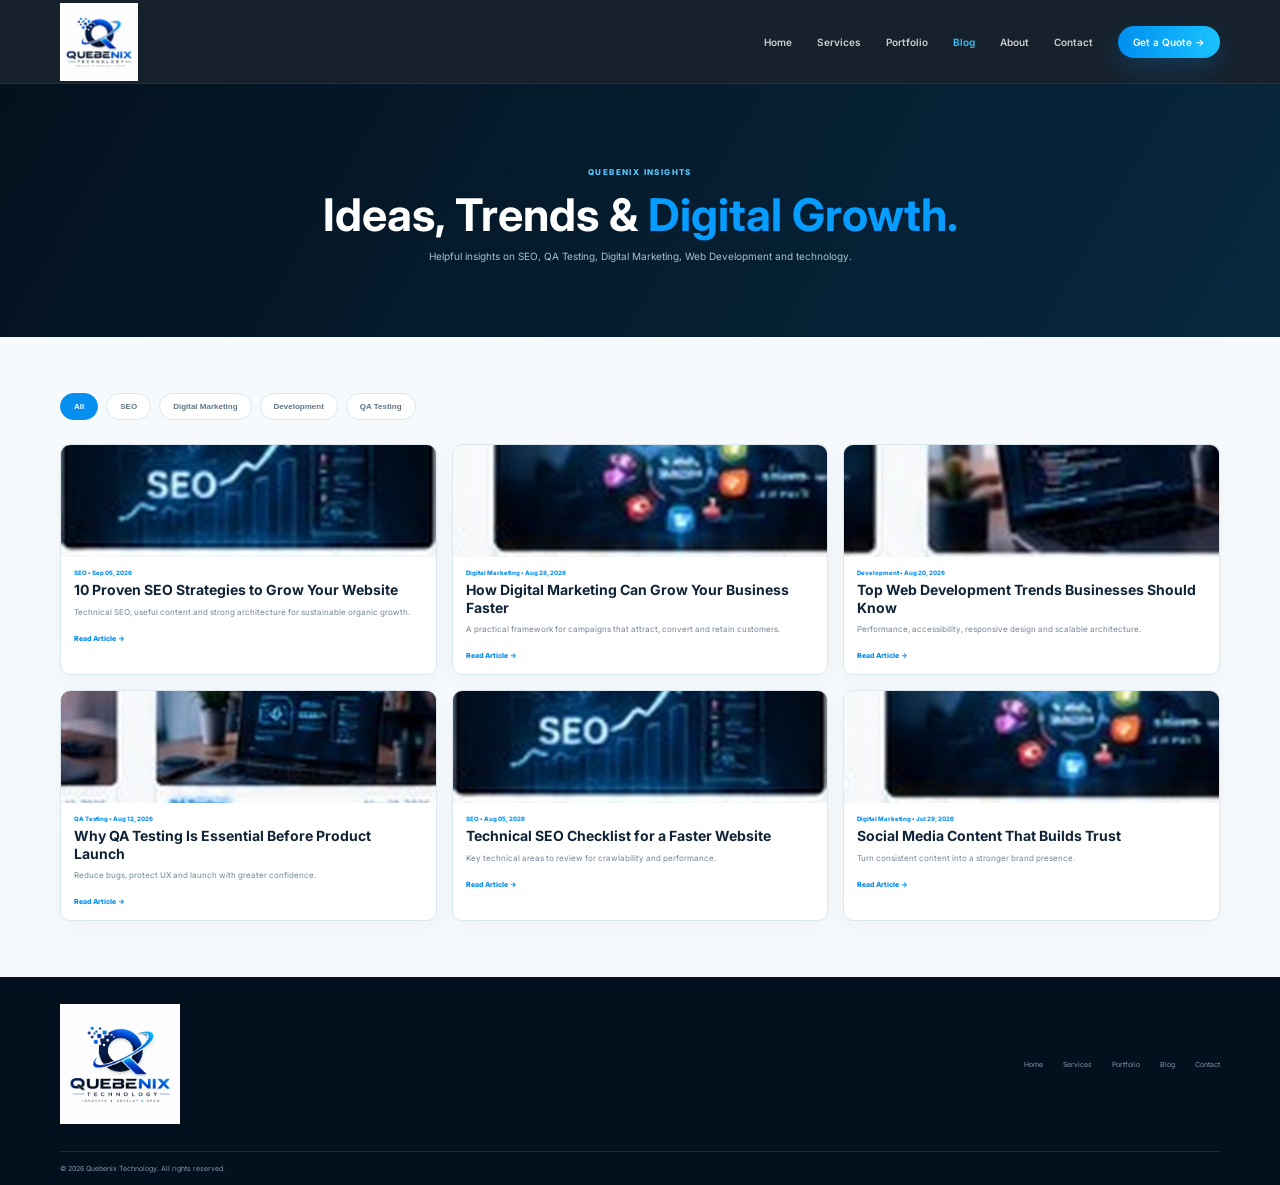
==== quebenix-reference-website/blog.html @ 07ed684d "first commit" ====
<!doctype html><html lang="en"><head><meta charset="utf-8"><meta name="viewport" content="width=device-width,initial-scale=1"><title>Blog | Quebenix Technology</title><link rel="preconnect" href="https://fonts.googleapis.com"><link rel="preconnect" href="https://fonts.gstatic.com" crossorigin><link href="https://fonts.googleapis.com/css2?family=Inter:wght@400;500;600;700;800&display=swap" rel="stylesheet"><link rel="stylesheet" href="style.css"></head><body>
<header class="header"><div class="container nav"><a class="logo" href="index.html"><img class="logo-header-img" src="assets/logo-original.jpeg" alt="Quebenix Technology"></a><button class="hamb"><span></span><span></span><span></span></button><nav><a href="index.html">Home</a><a href="index.html#services">Services</a><a href="index.html#portfolio">Portfolio</a><a class="active" href="blog.html">Blog</a><a href="index.html#about">About</a><a href="index.html#contact">Contact</a><a class="quote" href="index.html#contact">Get a Quote →</a></nav></div></header>
<section class="blog-hero"><div class="container"><small class="eyebrow" style="color:#5bcaff">QUEBENIX INSIGHTS</small><h1>Ideas, Trends & <span>Digital Growth.</span></h1><p>Helpful insights on SEO, QA Testing, Digital Marketing, Web Development and technology.</p></div></section>
<section class="section"><div class="container"><div class="filters"><button class="active" data-filter="all">All</button><button data-filter="seo">SEO</button><button data-filter="marketing">Digital Marketing</button><button data-filter="dev">Development</button><button data-filter="qa">QA Testing</button></div><div class="all-posts">
<article class="post" data-cat="seo"><img src="assets/blog1.jpg" alt=""><div class="meta" style="padding:12px 13px 0">SEO • Sep 05, 2026</div><h2>10 Proven SEO Strategies to Grow Your Website</h2><p>Technical SEO, useful content and strong architecture for sustainable organic growth.</p><a href="#">Read Article →</a></article><article class="post" data-cat="marketing"><img src="assets/blog2.jpg" alt=""><div class="meta" style="padding:12px 13px 0">Digital Marketing • Aug 28, 2026</div><h2>How Digital Marketing Can Grow Your Business Faster</h2><p>A practical framework for campaigns that attract, convert and retain customers.</p><a href="#">Read Article →</a></article><article class="post" data-cat="dev"><img src="assets/blog3.jpg" alt=""><div class="meta" style="padding:12px 13px 0">Development • Aug 20, 2026</div><h2>Top Web Development Trends Businesses Should Know</h2><p>Performance, accessibility, responsive design and scalable architecture.</p><a href="#">Read Article →</a></article><article class="post" data-cat="qa"><img src="assets/blog4.jpg" alt=""><div class="meta" style="padding:12px 13px 0">QA Testing • Aug 12, 2026</div><h2>Why QA Testing Is Essential Before Product Launch</h2><p>Reduce bugs, protect UX and launch with greater confidence.</p><a href="#">Read Article →</a></article><article class="post" data-cat="seo"><img src="assets/blog1.jpg" alt=""><div class="meta" style="padding:12px 13px 0">SEO • Aug 05, 2026</div><h2>Technical SEO Checklist for a Faster Website</h2><p>Key technical areas to review for crawlability and performance.</p><a href="#">Read Article →</a></article><article class="post" data-cat="marketing"><img src="assets/blog2.jpg" alt=""><div class="meta" style="padding:12px 13px 0">Digital Marketing • Jul 29, 2026</div><h2>Social Media Content That Builds Trust</h2><p>Turn consistent content into a stronger brand presence.</p><a href="#">Read Article →</a></article></div></div></section>
<footer class="footer"><div class="container footer-main"><a class="footer-brand" href="index.html"><img src="assets/logo-original.jpeg" alt="Quebenix Technology"></a><div class="footer-nav"><a href="index.html">Home</a><a href="index.html#services">Services</a><a href="index.html#portfolio">Portfolio</a><a href="blog.html">Blog</a><a href="index.html#contact">Contact</a></div></div><div class="container bottom"><span>© 2026 Quebenix Technology. All rights reserved.</span></div></footer><script src="script.js"></script></body></html>
---- quebenix-reference-website/style.css ----
*{box-sizing:border-box}html{scroll-behavior:smooth}body{margin:0;font-family:Inter,Arial,sans-serif;background:#f7fafc;color:#102337}a{text-decoration:none;color:inherit}.container{width:min(1160px,92%);margin:auto}
:root{--blue:#079cff;--cyan:#20c7ff;--nav:#04111e;--dark:#03111e;--line:#dbe7ef;--muted:#718496}
.header{height:84px;background:rgba(3,15,27,.92);backdrop-filter:blur(18px);-webkit-backdrop-filter:blur(18px);border-bottom:1px solid #ffffff12;color:#fff;position:sticky;top:0;z-index:100}.nav{height:100%;display:flex;align-items:center;justify-content:space-between}.logo{display:flex;align-items:center;gap:9px}.logo .mark{width:31px;height:31px;border:5px solid var(--blue);border-radius:50%;color:var(--blue);font-weight:800;display:grid;place-items:center;position:relative}.logo .mark:after{content:"";position:absolute;width:10px;height:5px;right:-7px;bottom:0;background:var(--blue);transform:rotate(45deg);border-radius:5px}.logo b{font-size:14px;display:block;line-height:1}.logo small{font-size:7px;letter-spacing:1.5px;opacity:.65}.nav nav{display:flex;align-items:center;gap:25px;font-size:10px;font-weight:600}.nav nav a{opacity:.78}.nav nav a:hover,.nav nav a.active{color:#32c4ff;opacity:1}.quote{background:linear-gradient(90deg,#008ff0,#1ac3ff);padding:10px 15px;border-radius:20px;color:#fff!important;opacity:1!important;box-shadow:0 10px 25px #008fff33}.hamb{display:none;background:none;border:0}.hamb span{display:block;width:23px;height:2px;background:#fff;margin:5px}
.hero{min-height:515px;color:#fff;position:relative;overflow:hidden;background:#031321 url("assets/hero.jpg") right center/58% 100% no-repeat}.hero:after{content:"";position:absolute;inset:0;background:linear-gradient(90deg,#03111feF 0%,#041727D9 40%,#03111e18 78%)}.hero .container{position:relative;z-index:2;min-height:515px;display:flex;align-items:center}.hero-copy{width:57%;padding:45px 0}.badge{font-size:8px;border:1px solid #2183b4;background:#092a43;border-radius:20px;padding:7px 10px;color:#77d4ff}.hero h1{font-size:clamp(38px,5vw,60px);line-height:1.02;letter-spacing:-2.5px;margin:18px 0 13px}.hero h1 span{color:var(--blue)}.hero p{font-size:11px;color:#b1c4d4;max-width:505px}.actions{display:flex;gap:10px;margin:20px 0;flex-wrap:wrap}.btn{display:inline-flex;align-items:center;justify-content:center;border-radius:24px;padding:11px 16px;font-size:9px;font-weight:800}.btn.blue{background:linear-gradient(90deg,#008ff0,#1bc3ff);color:#fff}.btn.glass{border:1px solid #4e8caf;background:#ffffff08;backdrop-filter:blur(8px);color:#fff}.tags{display:flex;gap:16px;flex-wrap:wrap;color:#b3c7d6;font-size:8px}.trusted{margin-top:24px;color:#718da2;font-size:8px}.trusted div{margin-top:7px;color:#b1c2cf}
.section{padding:56px 0}.section-head{display:flex;justify-content:space-between;align-items:end;gap:20px;margin-bottom:27px}.eyebrow{font-size:8px;letter-spacing:1.4px;color:#078ff0;font-weight:800}.section h2{font-size:27px;line-height:1.12;margin:5px 0}.section h2 span{color:var(--blue)}.section-head p{font-size:9px;color:var(--muted);max-width:600px;margin:6px 0}.view{font-size:8px;color:#078ff0;font-weight:800;white-space:nowrap}
.services{background:#fbfdff}.service-grid{display:grid;grid-template-columns:repeat(3,1fr);gap:13px}.glass-card{border:1px solid #dce6ee;background:linear-gradient(135deg,#ffffffcc,#f7fbff99);border-radius:10px;padding:19px;box-shadow:inset 0 1px #fff,0 8px 25px #1436510a;transition:.2s}.glass-card:hover{transform:translateY(-3px);box-shadow:0 15px 35px #14365118}.icon{width:34px;height:34px;border-radius:10px;background:#eaf7ff;color:#078ff0;display:grid;place-items:center;font-weight:800;margin-bottom:12px}.glass-card h3{font-size:10px;margin:0}.glass-card p{font-size:8px;color:var(--muted);min-height:35px}.learn{font-size:8px;color:#078ff0;font-weight:800}
.about{background:linear-gradient(120deg,#03111e,#07253c);color:#fff}.about-grid{display:grid;grid-template-columns:1fr 1fr;gap:55px;align-items:center}.about h2{font-size:29px;line-height:1.1}.about h2 span{color:var(--blue)}.about p{font-size:9px;color:#a7bdce;max-width:510px}.about-visual{height:275px;border:1px solid #079cff;border-radius:15px;overflow:hidden;position:relative;background:#071b2a}.about-visual img{width:100%;height:100%;object-fit:cover;opacity:.8}.about-visual:after{content:"";position:absolute;inset:0;background:linear-gradient(90deg,#05182ab8,#05182a11)}.story{position:absolute;z-index:2;right:22px;top:25px;font-size:16px;font-style:italic;color:#70d6ff;text-shadow:0 0 12px #000}.play{position:absolute;z-index:3;left:50%;bottom:25px;transform:translateX(-50%);width:45px;height:45px;border-radius:50%;display:grid;place-items:center;background:#079cff;box-shadow:0 0 25px #079cff77}.stats{display:flex;gap:35px;margin-top:25px}.stats b{display:block;color:#18bfff;font-size:19px}.stats small{font-size:7px;color:#7893a7}
.why{text-align:center;background:#fff}.why-grid{display:grid;grid-template-columns:repeat(5,1fr);border-top:1px solid var(--line);border-bottom:1px solid var(--line)}.why-grid div{padding:23px 8px}.why-grid div+div{border-left:1px solid var(--line)}.why-grid strong{font-size:21px;color:#078ff0}.why-grid h3{font-size:8px;margin:7px 0 3px}.why-grid p{font-size:7px;color:var(--muted);margin:0}
.portfolio{background:linear-gradient(120deg,#03111e,#07263e);color:#fff}.project-grid{display:grid;grid-template-columns:repeat(3,1fr);gap:13px}.project{border:1px solid #16435e;background:#082238;border-radius:11px;overflow:hidden;padding-bottom:12px}.project img{width:100%;height:160px;object-fit:cover;display:block}.project small,.project h3,.project p{margin-left:14px}.project small{display:block;color:#32c4ff;font-size:7px;margin-top:10px}.project h3{font-size:10px;margin-top:3px;margin-bottom:0}.project p{font-size:7px;color:#8098aa;margin-top:2px}
.blog{background:#fbfdff}.blog-grid{display:grid;grid-template-columns:repeat(4,1fr);gap:12px}.post{border:1px solid var(--line);border-radius:10px;overflow:hidden;background:#fff;box-shadow:0 8px 25px #14365109}.post img{width:100%;height:112px;object-fit:cover;display:block}.post .body{padding:11px}.post .meta{font-size:6px;color:#078ff0;font-weight:800}.post time{float:right;color:#8091a0;font-weight:500}.post h3{font-size:9px;line-height:1.3;min-height:28px;margin:8px 0}.post a{font-size:7px;color:#078ff0;font-weight:800}
.testimonials{background:linear-gradient(120deg,#03111e,#07263d);color:#fff;padding:55px 0}.testi-grid{display:grid;grid-template-columns:.75fr 1.25fr;gap:45px;align-items:center}.testimonials h2{font-size:28px;margin:5px 0}.testimonials h2 span{color:#079cff}.testimonials p{font-size:9px;color:#a6bdce}.quotes{display:grid;grid-template-columns:1fr 1fr;gap:12px}.quote-card{background:#ffffff08;border:1px solid #ffffff12;border-radius:12px;padding:18px;backdrop-filter:blur(14px);box-shadow:inset 0 1px #ffffff0d}.quote-card p{font-size:8px;color:#b8cbd7}.quote-foot{display:flex;align-items:center;gap:8px;margin-top:16px}.avatar{width:28px;height:28px;border-radius:50%;background:linear-gradient(135deg,#5ccfff,#254e7d);display:grid;place-items:center;font-size:8px;font-weight:800}.quote-foot span{font-size:7px}.stars{margin-left:auto;color:#1bc0ff;font-size:8px}
.contact{background:linear-gradient(110deg,#f4faff,#eaf4fc);position:relative;overflow:hidden}.contact-grid{display:grid;grid-template-columns:.9fr 1.1fr;gap:45px;align-items:center}.contact h2{font-size:30px;line-height:1.05}.contact h2 span{color:#078ff0}.contact p{font-size:9px;color:var(--muted)}.details{font-size:9px;line-height:2.4;color:#4d6376}.details b{color:#078ff0;margin-right:7px}.form{background:#ffffffb8;border:1px solid #d7e6f1;border-radius:12px;padding:19px;backdrop-filter:blur(16px);box-shadow:0 18px 45px #123b570d}.two{display:grid;grid-template-columns:1fr 1fr;gap:10px}label{display:block;font-size:7px;font-weight:800;color:#546b7d;margin-bottom:10px}input,select,textarea{display:block;width:100%;border:1px solid #dce7ef;border-radius:6px;background:#fff;padding:9px;font:inherit;font-size:8px;margin-top:5px}textarea{height:78px;resize:vertical}.contact-art{height:100%;min-height:200px;display:flex;align-items:center;justify-content:center}.contact-art img{max-width:100%;height:210px;object-fit:cover;border-radius:15px;box-shadow:0 20px 50px #0c315225}
.footer{background:#03111e;color:#7f96a8}.footer-main{padding:27px 0;display:flex;align-items:center;justify-content:space-between}.footer-nav{display:flex;gap:20px;font-size:7px}.social{display:flex;gap:6px}.social span{width:24px;height:24px;border:1px solid #173a52;border-radius:50%;display:grid;place-items:center;font-size:7px}.bottom{border-top:1px solid #122c40;padding:12px 0;font-size:7px;display:flex;justify-content:space-between}
.blog-hero{padding:75px 0;text-align:center;background:linear-gradient(120deg,#03111e,#07283f);color:#fff}.blog-hero h1{font-size:45px;margin:8px 0}.blog-hero h1 span{color:#079cff}.blog-hero p{font-size:10px;color:#a9bfce;max-width:650px;margin:auto}.filters{display:flex;gap:8px;flex-wrap:wrap;margin-bottom:24px}.filters button{border:1px solid var(--line);background:#fff;border-radius:20px;padding:8px 13px;font-size:8px;font-weight:800;color:#607587;cursor:pointer}.filters button.active,.filters button:hover{background:#078ff0;color:#fff;border-color:#078ff0}.all-posts{display:grid;grid-template-columns:repeat(3,1fr);gap:15px}.all-posts .post{padding-bottom:12px}.all-posts .post h2{font-size:14px;padding:0 13px;line-height:1.25}.all-posts .post p{font-size:8px;color:var(--muted);padding:0 13px}.all-posts .post a{margin-left:13px}
@media(max-width:900px){.nav nav{gap:13px}.hero{background-size:70% 100%}.hero-copy{width:65%}.about-grid,.testi-grid,.contact-grid{grid-template-columns:1fr}.why-grid{grid-template-columns:repeat(2,1fr)}.why-grid div+div{border-left:0;border-top:1px solid var(--line)}.why-grid div:nth-child(even){border-left:1px solid var(--line)}.service-grid{grid-template-columns:repeat(2,1fr)}.blog-grid{grid-template-columns:repeat(2,1fr)}}
@media(max-width:650px){.header{height:62px}.hamb{display:block}.nav nav{display:none;position:absolute;left:4%;right:4%;top:62px;background:#061a2b;border:1px solid #1b4059;border-radius:12px;padding:9px;flex-direction:column;gap:0}.nav nav.open{display:flex}.nav nav a{padding:10px}.quote{text-align:center}.hero{background:#031321 url("assets/hero.jpg") center/cover no-repeat}.hero:after{background:#03111ed9}.hero-copy{width:100%;padding:65px 0}.hero h1{font-size:41px}.section{padding:45px 0}.section-head{align-items:flex-start;flex-direction:column}.service-grid,.project-grid,.blog-grid,.all-posts{grid-template-columns:1fr}.about-grid{gap:25px}.about-visual{height:230px}.why-grid{grid-template-columns:1fr}.why-grid div:nth-child(even){border-left:0}.two{grid-template-columns:1fr}.quotes{grid-template-columns:1fr}.footer-main,.bottom{flex-direction:column;align-items:flex-start;gap:15px}.footer-nav{flex-wrap:wrap}.blog-hero h1{font-size:37px}}

/* Expanded Quebenix content */
.service-grid{grid-template-columns:repeat(4,1fr)}
.experience{background:#f7fbff}.experience-grid{display:grid;grid-template-columns:repeat(4,1fr);gap:14px;margin-top:20px}.experience-card{background:#fff;border:1px solid var(--line);border-radius:14px;padding:24px;box-shadow:0 12px 30px #0b31500a}.experience-card b{font-size:31px;color:#079cff}.experience-card h3{font-size:12px;margin:6px 0}.experience-card p{font-size:9px;color:var(--muted);margin:0}.industry-box{margin-top:28px;padding:28px;border-radius:16px;border:1px solid #1a4661;background:linear-gradient(110deg,#061a2a,#092f49);color:#fff;display:grid;grid-template-columns:.8fr 1.2fr;gap:30px;align-items:center}.industry-box h2{font-size:25px;margin:5px 0}.industry-box h2 span{color:#12b8ff}.industry-box p{color:#9eb5c8;font-size:9px}.industry-list{display:flex;flex-wrap:wrap;gap:9px}.industry-list span{padding:9px 13px;border:1px solid #24526c;background:#ffffff0a;border-radius:22px;font-size:8px;color:#c5d7e5;backdrop-filter:blur(10px)}.project-grid{grid-template-columns:repeat(4,1fr)}.project img{height:155px;object-fit:cover}
@media(max-width:1000px){.service-grid,.project-grid{grid-template-columns:repeat(2,1fr)}.experience-grid{grid-template-columns:repeat(2,1fr)}.industry-box{grid-template-columns:1fr}}
@media(max-width:650px){.service-grid,.project-grid,.experience-grid{grid-template-columns:1fr}.project img{height:200px}.industry-box{padding:22px}}

/* Official Quebenix Technology logo */
.logo{display:flex;align-items:center;gap:0}
.logo .logo-header-img{display:block;width:190px;height:auto;max-height:52px;object-fit:contain;object-position:left center}
.footer-brand{display:block;line-height:0}
.footer-brand img{display:block;width:220px;height:auto;max-height:60px;object-fit:contain;object-position:left center}.footer-tagline{display:block;margin-top:8px;font-size:7px;letter-spacing:2.8px;color:#8ea6b8}.footer-tagline i{font-style:normal;color:#20c7ff;padding:0 4px}
@media(max-width:650px){
  .logo .logo-header-img{width:160px;max-height:46px}
  .footer-brand img{width:200px;max-height:56px}.footer-tagline{font-size:6px;letter-spacing:2.3px}
}

/* Official Quebenix Technology logo - exact supplied colors */
.logo{display:flex;align-items:center;gap:0}
.logo .logo-header-img{display:block;width:250px;height:auto;max-height:78px;object-fit:contain;object-position:left center}
.footer-brand{display:block;line-height:0}
.footer-brand img{display:block;width:250px;height:auto;max-height:120px;object-fit:contain;object-position:left center}
@media(max-width:900px){
  .logo .logo-header-img{width:220px;max-height:68px}
  .footer-brand img{width:220px;max-height:105px}
}
@media(max-width:650px){
  .logo .logo-header-img{width:185px;max-height:58px}
  .footer-brand img{width:200px;max-height:95px}
}

/* Hero brand logo */
.hero-logo-wrap{display:inline-flex;align-items:center;justify-content:center;background:rgba(255,255,255,.94);border:1px solid rgba(255,255,255,.18);border-radius:14px;padding:8px 14px;margin-bottom:18px;box-shadow:0 10px 30px rgba(0,0,0,.18)}
.hero-logo{display:block;width:225px;height:auto;max-height:170px;object-fit:contain}
@media(max-width:650px){.hero-logo-wrap{padding:6px 10px;margin-bottom:14px}.hero-logo{width:190px;max-height:145px}}
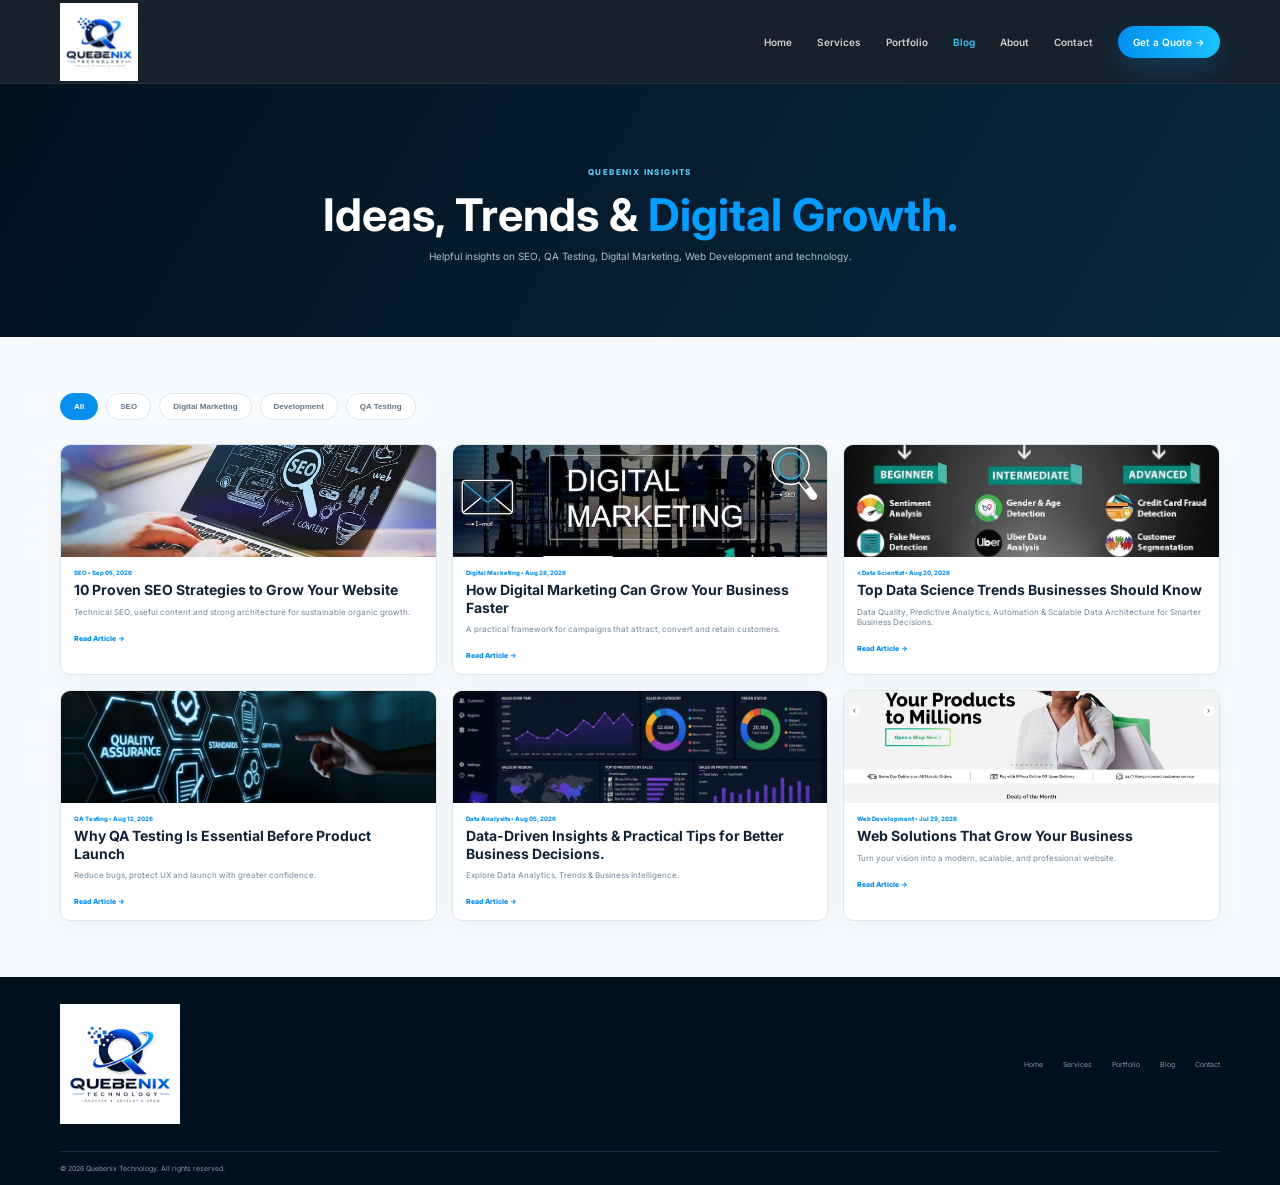
==== commit f637b2cc: "Compleet" ====
--- a/quebenix-reference-website/blog.html
+++ b/quebenix-reference-website/blog.html
@@ -1,6 +1,85 @@
-<!doctype html><html lang="en"><head><meta charset="utf-8"><meta name="viewport" content="width=device-width,initial-scale=1"><title>Blog | Quebenix Technology</title><link rel="preconnect" href="https://fonts.googleapis.com"><link rel="preconnect" href="https://fonts.gstatic.com" crossorigin><link href="https://fonts.googleapis.com/css2?family=Inter:wght@400;500;600;700;800&display=swap" rel="stylesheet"><link rel="stylesheet" href="style.css"></head><body>
-<header class="header"><div class="container nav"><a class="logo" href="index.html"><img class="logo-header-img" src="assets/logo-original.jpeg" alt="Quebenix Technology"></a><button class="hamb"><span></span><span></span><span></span></button><nav><a href="index.html">Home</a><a href="index.html#services">Services</a><a href="index.html#portfolio">Portfolio</a><a class="active" href="blog.html">Blog</a><a href="index.html#about">About</a><a href="index.html#contact">Contact</a><a class="quote" href="index.html#contact">Get a Quote →</a></nav></div></header>
-<section class="blog-hero"><div class="container"><small class="eyebrow" style="color:#5bcaff">QUEBENIX INSIGHTS</small><h1>Ideas, Trends & <span>Digital Growth.</span></h1><p>Helpful insights on SEO, QA Testing, Digital Marketing, Web Development and technology.</p></div></section>
-<section class="section"><div class="container"><div class="filters"><button class="active" data-filter="all">All</button><button data-filter="seo">SEO</button><button data-filter="marketing">Digital Marketing</button><button data-filter="dev">Development</button><button data-filter="qa">QA Testing</button></div><div class="all-posts">
-<article class="post" data-cat="seo"><img src="assets/blog1.jpg" alt=""><div class="meta" style="padding:12px 13px 0">SEO • Sep 05, 2026</div><h2>10 Proven SEO Strategies to Grow Your Website</h2><p>Technical SEO, useful content and strong architecture for sustainable organic growth.</p><a href="#">Read Article →</a></article><article class="post" data-cat="marketing"><img src="assets/blog2.jpg" alt=""><div class="meta" style="padding:12px 13px 0">Digital Marketing • Aug 28, 2026</div><h2>How Digital Marketing Can Grow Your Business Faster</h2><p>A practical framework for campaigns that attract, convert and retain customers.</p><a href="#">Read Article →</a></article><article class="post" data-cat="dev"><img src="assets/blog3.jpg" alt=""><div class="meta" style="padding:12px 13px 0">Development • Aug 20, 2026</div><h2>Top Web Development Trends Businesses Should Know</h2><p>Performance, accessibility, responsive design and scalable architecture.</p><a href="#">Read Article →</a></article><article class="post" data-cat="qa"><img src="assets/blog4.jpg" alt=""><div class="meta" style="padding:12px 13px 0">QA Testing • Aug 12, 2026</div><h2>Why QA Testing Is Essential Before Product Launch</h2><p>Reduce bugs, protect UX and launch with greater confidence.</p><a href="#">Read Article →</a></article><article class="post" data-cat="seo"><img src="assets/blog1.jpg" alt=""><div class="meta" style="padding:12px 13px 0">SEO • Aug 05, 2026</div><h2>Technical SEO Checklist for a Faster Website</h2><p>Key technical areas to review for crawlability and performance.</p><a href="#">Read Article →</a></article><article class="post" data-cat="marketing"><img src="assets/blog2.jpg" alt=""><div class="meta" style="padding:12px 13px 0">Digital Marketing • Jul 29, 2026</div><h2>Social Media Content That Builds Trust</h2><p>Turn consistent content into a stronger brand presence.</p><a href="#">Read Article →</a></article></div></div></section>
-<footer class="footer"><div class="container footer-main"><a class="footer-brand" href="index.html"><img src="assets/logo-original.jpeg" alt="Quebenix Technology"></a><div class="footer-nav"><a href="index.html">Home</a><a href="index.html#services">Services</a><a href="index.html#portfolio">Portfolio</a><a href="blog.html">Blog</a><a href="index.html#contact">Contact</a></div></div><div class="container bottom"><span>© 2026 Quebenix Technology. All rights reserved.</span></div></footer><script src="script.js"></script></body></html>+<!doctype html>
+<html lang="en">
+
+<head>
+    <meta charset="utf-8">
+    <meta name="viewport" content="width=device-width,initial-scale=1">
+    <title>Blog | Quebenix Technology</title>
+    <link rel="preconnect" href="https://fonts.googleapis.com">
+    <link rel="preconnect" href="https://fonts.gstatic.com" crossorigin>
+    <link href="https://fonts.googleapis.com/css2?family=Inter:wght@400;500;600;700;800&display=swap" rel="stylesheet">
+    <link rel="stylesheet" href="style.css">
+</head>
+
+<body>
+    <header class="header">
+        <div class="container nav"><a class="logo" href="index.html"><img class="logo-header-img"
+                    src="assets/logo-original.jpeg" alt="Quebenix Technology"></a><button
+                class="hamb"><span></span><span></span><span></span></button>
+            <nav><a href="index.html">Home</a><a href="index.html#services">Services</a><a
+                    href="index.html#portfolio">Portfolio</a><a class="active" href="blog.html">Blog</a><a
+                    href="index.html#about">About</a><a href="index.html#contact">Contact</a><a class="quote"
+                    href="index.html#contact">Get a Quote →</a></nav>
+        </div>
+    </header>
+    <section class="blog-hero">
+        <div class="container"><small class="eyebrow" style="color:#5bcaff">QUEBENIX INSIGHTS</small>
+            <h1>Ideas, Trends & <span>Digital Growth.</span></h1>
+            <p>Helpful insights on SEO, QA Testing, Digital Marketing, Web Development and technology.</p>
+        </div>
+    </section>
+    <section class="section">
+        <div class="container">
+            <div class="filters"><button class="active" data-filter="all">All</button><button
+                    data-filter="seo">SEO</button><button data-filter="marketing">Digital Marketing</button><button
+                    data-filter="dev">Development</button><button data-filter="qa">QA Testing</button></div>
+            <div class="all-posts">
+                <article class="post" data-cat="seo"><img src="assets/SEO.jpg" alt="">
+                    <div class="meta" style="padding:12px 13px 0">SEO • Sep 05, 2026</div>
+                    <h2>10 Proven SEO Strategies to Grow Your Website</h2>
+                    <p>Technical SEO, useful content and strong architecture for sustainable organic growth.</p><a
+                        href="#">Read Article →</a>
+                </article>
+                <article class="post" data-cat="marketing"><img src="assets/digital marketing.jpg" alt="">
+                    <div class="meta" style="padding:12px 13px 0">Digital Marketing • Aug 28, 2026</div>
+                    <h2>How Digital Marketing Can Grow Your Business Faster</h2>
+                    <p>A practical framework for campaigns that attract, convert and retain customers.</p><a
+                        href="#">Read Article →</a>
+                </article>
+                <article class="post" data-cat="dev"><img src="assets/Data.jpg" alt="">
+                    <div class="meta" style="padding:12px 13px 0">< Data Scientist</Data> • Aug 20, 2026</div>
+                    <h2>Top Data Science Trends Businesses Should Know</h2>
+                    <p>Data Quality, Predictive Analytics, Automation & Scalable Data Architecture for Smarter Business Decisions.</p><a href="#">Read
+                        Article →</a>
+                </article>
+                <article class="post" data-cat="qa"><img src="assets/Qa.jpg" alt="">
+                    <div class="meta" style="padding:12px 13px 0">QA Testing • Aug 12, 2026</div>
+                    <h2>Why QA Testing Is Essential Before Product Launch</h2>
+                    <p>Reduce bugs, protect UX and launch with greater confidence.</p><a href="#">Read Article →</a>
+                </article>
+                <article class="post" data-cat="seo"><img src="assets/Ecommerce.png" alt="">
+                    <div class="meta" style="padding:12px 13px 0">Data Analysits • Aug 05, 2026</div>
+                    <h2>Data-Driven Insights & Practical Tips for Better Business Decisions.</h2>
+                    <p>Explore Data Analytics, Trends & Business Intelligence.</p><a href="#">Read Article →</a>
+                </article>
+                <article class="post" data-cat="marketing"><img src="assets/banner.jpg" alt="">
+                    <div class="meta" style="padding:12px 13px 0">Web Development • Jul 29, 2026</div>
+                    <h2>Web Solutions That Grow Your Business</h2>
+                    <p>Turn your vision into a modern, scalable, and professional website.</p><a href="#">Read Article →</a>
+                </article>
+            </div>
+        </div>
+    </section>
+    <footer class="footer">
+        <div class="container footer-main"><a class="footer-brand" href="index.html"><img
+                    src="assets/logo-original.jpeg" alt="Quebenix Technology"></a>
+            <div class="footer-nav"><a href="index.html">Home</a><a href="index.html#services">Services</a><a
+                    href="index.html#portfolio">Portfolio</a><a href="blog.html">Blog</a><a
+                    href="index.html#contact">Contact</a></div>
+        </div>
+        <div class="container bottom"><span>© 2026 Quebenix Technology. All rights reserved.</span></div>
+    </footer>
+    <script src="script.js"></script>
+</body>
+
+</html>
--- a/quebenix-reference-website/style.css
+++ b/quebenix-reference-website/style.css
@@ -1,51 +1,1330 @@
-*{box-sizing:border-box}html{scroll-behavior:smooth}body{margin:0;font-family:Inter,Arial,sans-serif;background:#f7fafc;color:#102337}a{text-decoration:none;color:inherit}.container{width:min(1160px,92%);margin:auto}
-:root{--blue:#079cff;--cyan:#20c7ff;--nav:#04111e;--dark:#03111e;--line:#dbe7ef;--muted:#718496}
-.header{height:84px;background:rgba(3,15,27,.92);backdrop-filter:blur(18px);-webkit-backdrop-filter:blur(18px);border-bottom:1px solid #ffffff12;color:#fff;position:sticky;top:0;z-index:100}.nav{height:100%;display:flex;align-items:center;justify-content:space-between}.logo{display:flex;align-items:center;gap:9px}.logo .mark{width:31px;height:31px;border:5px solid var(--blue);border-radius:50%;color:var(--blue);font-weight:800;display:grid;place-items:center;position:relative}.logo .mark:after{content:"";position:absolute;width:10px;height:5px;right:-7px;bottom:0;background:var(--blue);transform:rotate(45deg);border-radius:5px}.logo b{font-size:14px;display:block;line-height:1}.logo small{font-size:7px;letter-spacing:1.5px;opacity:.65}.nav nav{display:flex;align-items:center;gap:25px;font-size:10px;font-weight:600}.nav nav a{opacity:.78}.nav nav a:hover,.nav nav a.active{color:#32c4ff;opacity:1}.quote{background:linear-gradient(90deg,#008ff0,#1ac3ff);padding:10px 15px;border-radius:20px;color:#fff!important;opacity:1!important;box-shadow:0 10px 25px #008fff33}.hamb{display:none;background:none;border:0}.hamb span{display:block;width:23px;height:2px;background:#fff;margin:5px}
-.hero{min-height:515px;color:#fff;position:relative;overflow:hidden;background:#031321 url("assets/hero.jpg") right center/58% 100% no-repeat}.hero:after{content:"";position:absolute;inset:0;background:linear-gradient(90deg,#03111feF 0%,#041727D9 40%,#03111e18 78%)}.hero .container{position:relative;z-index:2;min-height:515px;display:flex;align-items:center}.hero-copy{width:57%;padding:45px 0}.badge{font-size:8px;border:1px solid #2183b4;background:#092a43;border-radius:20px;padding:7px 10px;color:#77d4ff}.hero h1{font-size:clamp(38px,5vw,60px);line-height:1.02;letter-spacing:-2.5px;margin:18px 0 13px}.hero h1 span{color:var(--blue)}.hero p{font-size:11px;color:#b1c4d4;max-width:505px}.actions{display:flex;gap:10px;margin:20px 0;flex-wrap:wrap}.btn{display:inline-flex;align-items:center;justify-content:center;border-radius:24px;padding:11px 16px;font-size:9px;font-weight:800}.btn.blue{background:linear-gradient(90deg,#008ff0,#1bc3ff);color:#fff}.btn.glass{border:1px solid #4e8caf;background:#ffffff08;backdrop-filter:blur(8px);color:#fff}.tags{display:flex;gap:16px;flex-wrap:wrap;color:#b3c7d6;font-size:8px}.trusted{margin-top:24px;color:#718da2;font-size:8px}.trusted div{margin-top:7px;color:#b1c2cf}
-.section{padding:56px 0}.section-head{display:flex;justify-content:space-between;align-items:end;gap:20px;margin-bottom:27px}.eyebrow{font-size:8px;letter-spacing:1.4px;color:#078ff0;font-weight:800}.section h2{font-size:27px;line-height:1.12;margin:5px 0}.section h2 span{color:var(--blue)}.section-head p{font-size:9px;color:var(--muted);max-width:600px;margin:6px 0}.view{font-size:8px;color:#078ff0;font-weight:800;white-space:nowrap}
-.services{background:#fbfdff}.service-grid{display:grid;grid-template-columns:repeat(3,1fr);gap:13px}.glass-card{border:1px solid #dce6ee;background:linear-gradient(135deg,#ffffffcc,#f7fbff99);border-radius:10px;padding:19px;box-shadow:inset 0 1px #fff,0 8px 25px #1436510a;transition:.2s}.glass-card:hover{transform:translateY(-3px);box-shadow:0 15px 35px #14365118}.icon{width:34px;height:34px;border-radius:10px;background:#eaf7ff;color:#078ff0;display:grid;place-items:center;font-weight:800;margin-bottom:12px}.glass-card h3{font-size:10px;margin:0}.glass-card p{font-size:8px;color:var(--muted);min-height:35px}.learn{font-size:8px;color:#078ff0;font-weight:800}
-.about{background:linear-gradient(120deg,#03111e,#07253c);color:#fff}.about-grid{display:grid;grid-template-columns:1fr 1fr;gap:55px;align-items:center}.about h2{font-size:29px;line-height:1.1}.about h2 span{color:var(--blue)}.about p{font-size:9px;color:#a7bdce;max-width:510px}.about-visual{height:275px;border:1px solid #079cff;border-radius:15px;overflow:hidden;position:relative;background:#071b2a}.about-visual img{width:100%;height:100%;object-fit:cover;opacity:.8}.about-visual:after{content:"";position:absolute;inset:0;background:linear-gradient(90deg,#05182ab8,#05182a11)}.story{position:absolute;z-index:2;right:22px;top:25px;font-size:16px;font-style:italic;color:#70d6ff;text-shadow:0 0 12px #000}.play{position:absolute;z-index:3;left:50%;bottom:25px;transform:translateX(-50%);width:45px;height:45px;border-radius:50%;display:grid;place-items:center;background:#079cff;box-shadow:0 0 25px #079cff77}.stats{display:flex;gap:35px;margin-top:25px}.stats b{display:block;color:#18bfff;font-size:19px}.stats small{font-size:7px;color:#7893a7}
-.why{text-align:center;background:#fff}.why-grid{display:grid;grid-template-columns:repeat(5,1fr);border-top:1px solid var(--line);border-bottom:1px solid var(--line)}.why-grid div{padding:23px 8px}.why-grid div+div{border-left:1px solid var(--line)}.why-grid strong{font-size:21px;color:#078ff0}.why-grid h3{font-size:8px;margin:7px 0 3px}.why-grid p{font-size:7px;color:var(--muted);margin:0}
-.portfolio{background:linear-gradient(120deg,#03111e,#07263e);color:#fff}.project-grid{display:grid;grid-template-columns:repeat(3,1fr);gap:13px}.project{border:1px solid #16435e;background:#082238;border-radius:11px;overflow:hidden;padding-bottom:12px}.project img{width:100%;height:160px;object-fit:cover;display:block}.project small,.project h3,.project p{margin-left:14px}.project small{display:block;color:#32c4ff;font-size:7px;margin-top:10px}.project h3{font-size:10px;margin-top:3px;margin-bottom:0}.project p{font-size:7px;color:#8098aa;margin-top:2px}
-.blog{background:#fbfdff}.blog-grid{display:grid;grid-template-columns:repeat(4,1fr);gap:12px}.post{border:1px solid var(--line);border-radius:10px;overflow:hidden;background:#fff;box-shadow:0 8px 25px #14365109}.post img{width:100%;height:112px;object-fit:cover;display:block}.post .body{padding:11px}.post .meta{font-size:6px;color:#078ff0;font-weight:800}.post time{float:right;color:#8091a0;font-weight:500}.post h3{font-size:9px;line-height:1.3;min-height:28px;margin:8px 0}.post a{font-size:7px;color:#078ff0;font-weight:800}
-.testimonials{background:linear-gradient(120deg,#03111e,#07263d);color:#fff;padding:55px 0}.testi-grid{display:grid;grid-template-columns:.75fr 1.25fr;gap:45px;align-items:center}.testimonials h2{font-size:28px;margin:5px 0}.testimonials h2 span{color:#079cff}.testimonials p{font-size:9px;color:#a6bdce}.quotes{display:grid;grid-template-columns:1fr 1fr;gap:12px}.quote-card{background:#ffffff08;border:1px solid #ffffff12;border-radius:12px;padding:18px;backdrop-filter:blur(14px);box-shadow:inset 0 1px #ffffff0d}.quote-card p{font-size:8px;color:#b8cbd7}.quote-foot{display:flex;align-items:center;gap:8px;margin-top:16px}.avatar{width:28px;height:28px;border-radius:50%;background:linear-gradient(135deg,#5ccfff,#254e7d);display:grid;place-items:center;font-size:8px;font-weight:800}.quote-foot span{font-size:7px}.stars{margin-left:auto;color:#1bc0ff;font-size:8px}
-.contact{background:linear-gradient(110deg,#f4faff,#eaf4fc);position:relative;overflow:hidden}.contact-grid{display:grid;grid-template-columns:.9fr 1.1fr;gap:45px;align-items:center}.contact h2{font-size:30px;line-height:1.05}.contact h2 span{color:#078ff0}.contact p{font-size:9px;color:var(--muted)}.details{font-size:9px;line-height:2.4;color:#4d6376}.details b{color:#078ff0;margin-right:7px}.form{background:#ffffffb8;border:1px solid #d7e6f1;border-radius:12px;padding:19px;backdrop-filter:blur(16px);box-shadow:0 18px 45px #123b570d}.two{display:grid;grid-template-columns:1fr 1fr;gap:10px}label{display:block;font-size:7px;font-weight:800;color:#546b7d;margin-bottom:10px}input,select,textarea{display:block;width:100%;border:1px solid #dce7ef;border-radius:6px;background:#fff;padding:9px;font:inherit;font-size:8px;margin-top:5px}textarea{height:78px;resize:vertical}.contact-art{height:100%;min-height:200px;display:flex;align-items:center;justify-content:center}.contact-art img{max-width:100%;height:210px;object-fit:cover;border-radius:15px;box-shadow:0 20px 50px #0c315225}
-.footer{background:#03111e;color:#7f96a8}.footer-main{padding:27px 0;display:flex;align-items:center;justify-content:space-between}.footer-nav{display:flex;gap:20px;font-size:7px}.social{display:flex;gap:6px}.social span{width:24px;height:24px;border:1px solid #173a52;border-radius:50%;display:grid;place-items:center;font-size:7px}.bottom{border-top:1px solid #122c40;padding:12px 0;font-size:7px;display:flex;justify-content:space-between}
-.blog-hero{padding:75px 0;text-align:center;background:linear-gradient(120deg,#03111e,#07283f);color:#fff}.blog-hero h1{font-size:45px;margin:8px 0}.blog-hero h1 span{color:#079cff}.blog-hero p{font-size:10px;color:#a9bfce;max-width:650px;margin:auto}.filters{display:flex;gap:8px;flex-wrap:wrap;margin-bottom:24px}.filters button{border:1px solid var(--line);background:#fff;border-radius:20px;padding:8px 13px;font-size:8px;font-weight:800;color:#607587;cursor:pointer}.filters button.active,.filters button:hover{background:#078ff0;color:#fff;border-color:#078ff0}.all-posts{display:grid;grid-template-columns:repeat(3,1fr);gap:15px}.all-posts .post{padding-bottom:12px}.all-posts .post h2{font-size:14px;padding:0 13px;line-height:1.25}.all-posts .post p{font-size:8px;color:var(--muted);padding:0 13px}.all-posts .post a{margin-left:13px}
-@media(max-width:900px){.nav nav{gap:13px}.hero{background-size:70% 100%}.hero-copy{width:65%}.about-grid,.testi-grid,.contact-grid{grid-template-columns:1fr}.why-grid{grid-template-columns:repeat(2,1fr)}.why-grid div+div{border-left:0;border-top:1px solid var(--line)}.why-grid div:nth-child(even){border-left:1px solid var(--line)}.service-grid{grid-template-columns:repeat(2,1fr)}.blog-grid{grid-template-columns:repeat(2,1fr)}}
-@media(max-width:650px){.header{height:62px}.hamb{display:block}.nav nav{display:none;position:absolute;left:4%;right:4%;top:62px;background:#061a2b;border:1px solid #1b4059;border-radius:12px;padding:9px;flex-direction:column;gap:0}.nav nav.open{display:flex}.nav nav a{padding:10px}.quote{text-align:center}.hero{background:#031321 url("assets/hero.jpg") center/cover no-repeat}.hero:after{background:#03111ed9}.hero-copy{width:100%;padding:65px 0}.hero h1{font-size:41px}.section{padding:45px 0}.section-head{align-items:flex-start;flex-direction:column}.service-grid,.project-grid,.blog-grid,.all-posts{grid-template-columns:1fr}.about-grid{gap:25px}.about-visual{height:230px}.why-grid{grid-template-columns:1fr}.why-grid div:nth-child(even){border-left:0}.two{grid-template-columns:1fr}.quotes{grid-template-columns:1fr}.footer-main,.bottom{flex-direction:column;align-items:flex-start;gap:15px}.footer-nav{flex-wrap:wrap}.blog-hero h1{font-size:37px}}
-
-/* Expanded Quebenix content */
-.service-grid{grid-template-columns:repeat(4,1fr)}
-.experience{background:#f7fbff}.experience-grid{display:grid;grid-template-columns:repeat(4,1fr);gap:14px;margin-top:20px}.experience-card{background:#fff;border:1px solid var(--line);border-radius:14px;padding:24px;box-shadow:0 12px 30px #0b31500a}.experience-card b{font-size:31px;color:#079cff}.experience-card h3{font-size:12px;margin:6px 0}.experience-card p{font-size:9px;color:var(--muted);margin:0}.industry-box{margin-top:28px;padding:28px;border-radius:16px;border:1px solid #1a4661;background:linear-gradient(110deg,#061a2a,#092f49);color:#fff;display:grid;grid-template-columns:.8fr 1.2fr;gap:30px;align-items:center}.industry-box h2{font-size:25px;margin:5px 0}.industry-box h2 span{color:#12b8ff}.industry-box p{color:#9eb5c8;font-size:9px}.industry-list{display:flex;flex-wrap:wrap;gap:9px}.industry-list span{padding:9px 13px;border:1px solid #24526c;background:#ffffff0a;border-radius:22px;font-size:8px;color:#c5d7e5;backdrop-filter:blur(10px)}.project-grid{grid-template-columns:repeat(4,1fr)}.project img{height:155px;object-fit:cover}
-@media(max-width:1000px){.service-grid,.project-grid{grid-template-columns:repeat(2,1fr)}.experience-grid{grid-template-columns:repeat(2,1fr)}.industry-box{grid-template-columns:1fr}}
-@media(max-width:650px){.service-grid,.project-grid,.experience-grid{grid-template-columns:1fr}.project img{height:200px}.industry-box{padding:22px}}
-
-/* Official Quebenix Technology logo */
-.logo{display:flex;align-items:center;gap:0}
-.logo .logo-header-img{display:block;width:190px;height:auto;max-height:52px;object-fit:contain;object-position:left center}
-.footer-brand{display:block;line-height:0}
-.footer-brand img{display:block;width:220px;height:auto;max-height:60px;object-fit:contain;object-position:left center}.footer-tagline{display:block;margin-top:8px;font-size:7px;letter-spacing:2.8px;color:#8ea6b8}.footer-tagline i{font-style:normal;color:#20c7ff;padding:0 4px}
-@media(max-width:650px){
-  .logo .logo-header-img{width:160px;max-height:46px}
-  .footer-brand img{width:200px;max-height:56px}.footer-tagline{font-size:6px;letter-spacing:2.3px}
-}
-
-/* Official Quebenix Technology logo - exact supplied colors */
-.logo{display:flex;align-items:center;gap:0}
-.logo .logo-header-img{display:block;width:250px;height:auto;max-height:78px;object-fit:contain;object-position:left center}
-.footer-brand{display:block;line-height:0}
-.footer-brand img{display:block;width:250px;height:auto;max-height:120px;object-fit:contain;object-position:left center}
-@media(max-width:900px){
-  .logo .logo-header-img{width:220px;max-height:68px}
-  .footer-brand img{width:220px;max-height:105px}
-}
-@media(max-width:650px){
-  .logo .logo-header-img{width:185px;max-height:58px}
-  .footer-brand img{width:200px;max-height:95px}
-}
-
-/* Hero brand logo */
-.hero-logo-wrap{display:inline-flex;align-items:center;justify-content:center;background:rgba(255,255,255,.94);border:1px solid rgba(255,255,255,.18);border-radius:14px;padding:8px 14px;margin-bottom:18px;box-shadow:0 10px 30px rgba(0,0,0,.18)}
-.hero-logo{display:block;width:225px;height:auto;max-height:170px;object-fit:contain}
-@media(max-width:650px){.hero-logo-wrap{padding:6px 10px;margin-bottom:14px}.hero-logo{width:190px;max-height:145px}}
+* {
+  box-sizing: border-box
+}
+
+html {
+  scroll-behavior: smooth
+}
+
+body {
+  margin: 0;
+  font-family: Inter, Arial, sans-serif;
+  background: #f7fafc;
+  color: #102337
+}
+
+a {
+  text-decoration: none;
+  color: inherit
+}
+
+.container {
+  width: min(1160px, 92%);
+  margin: auto
+}
+
+:root {
+  --blue: #079cff;
+  --cyan: #20c7ff;
+  --nav: #04111e;
+  --dark: #03111e;
+  --line: #dbe7ef;
+  --muted: #718496
+}
+
+.header {
+  height: 84px;
+  background: rgba(3, 15, 27, .92);
+  backdrop-filter: blur(18px);
+  -webkit-backdrop-filter: blur(18px);
+  border-bottom: 1px solid #ffffff12;
+  color: #fff;
+  position: sticky;
+  top: 0;
+  z-index: 100
+}
+
+.nav {
+  height: 100%;
+  display: flex;
+  align-items: center;
+  justify-content: space-between
+}
+
+.logo {
+  display: flex;
+  align-items: center;
+  gap: 0
+}
+
+.logo .mark {
+  width: 31px;
+  height: 31px;
+  border: 5px solid var(--blue);
+  border-radius: 50%;
+  color: var(--blue);
+  font-weight: 800;
+  display: grid;
+  place-items: center;
+  position: relative
+}
+
+.logo .mark:after {
+  content: "";
+  position: absolute;
+  width: 10px;
+  height: 5px;
+  right: -7px;
+  bottom: 0;
+  background: var(--blue);
+  transform: rotate(45deg);
+  border-radius: 5px
+}
+
+.logo b {
+  font-size: 14px;
+  display: block;
+  line-height: 1
+}
+
+.logo small {
+  font-size: 7px;
+  letter-spacing: 1.5px;
+  opacity: .65
+}
+
+.logo .logo-header-img {
+  display: block;
+  width: 250px;
+  height: auto;
+  max-height: 78px;
+  object-fit: contain;
+  object-position: left center
+}
+
+.nav nav {
+  display: flex;
+  align-items: center;
+  gap: 25px;
+  font-size: 10px;
+  font-weight: 600
+}
+
+.nav nav a {
+  opacity: .78
+}
+
+.nav nav a:hover,
+.nav nav a.active {
+  color: #32c4ff;
+  opacity: 1
+}
+
+.quote {
+  background: linear-gradient(90deg, #008ff0, #1ac3ff);
+  padding: 10px 15px;
+  border-radius: 20px;
+  color: #fff !important;
+  opacity: 1 !important;
+  box-shadow: 0 10px 25px #008fff33
+}
+
+.hamb {
+  display: none;
+  background: none;
+  border: 0
+}
+
+.hamb span {
+  display: block;
+  width: 23px;
+  height: 2px;
+  background: #fff;
+  margin: 5px
+}
+
+/* =========================
+   HERO
+========================= */
+
+.hero {
+  min-height: 515px;
+  color: #fff;
+  position: relative;
+  overflow: hidden;
+  background: #031321 url("assets/hero.jpg") right center/58% 100% no-repeat
+}
+
+.hero:after {
+  content: "";
+  position: absolute;
+  inset: 0;
+  background: linear-gradient(90deg, #03111feF 0%, #041727D9 40%, #03111e18 78%)
+}
+
+.hero .container {
+  position: relative;
+  z-index: 2;
+  min-height: 515px;
+  display: flex;
+  align-items: center
+}
+
+.hero-copy {
+  width: 57%;
+  padding: 45px 0
+}
+
+.badge {
+  font-size: 8px;
+  border: 1px solid #2183b4;
+  background: #092a43;
+  border-radius: 20px;
+  padding: 7px 10px;
+  color: #77d4ff
+}
+
+.hero h1 {
+  font-size: clamp(38px, 5vw, 60px);
+  line-height: 1.02;
+  letter-spacing: -2.5px;
+  margin: 18px 0 13px
+}
+
+.hero h1 span {
+  color: var(--blue)
+}
+
+.hero p {
+  font-size: 11px;
+  color: #b1c4d4;
+  max-width: 505px
+}
+
+.actions {
+  display: flex;
+  gap: 10px;
+  margin: 20px 0;
+  flex-wrap: wrap
+}
+
+.btn {
+  display: inline-flex;
+  align-items: center;
+  justify-content: center;
+  border-radius: 24px;
+  padding: 11px 16px;
+  font-size: 9px;
+  font-weight: 800
+}
+
+.btn.blue {
+  background: linear-gradient(90deg, #008ff0, #1bc3ff);
+  color: #fff
+}
+
+.btn.glass {
+  border: 1px solid #4e8caf;
+  background: #ffffff08;
+  backdrop-filter: blur(8px);
+  color: #fff
+}
+
+.tags {
+  display: flex;
+  gap: 16px;
+  flex-wrap: wrap;
+  color: #b3c7d6;
+  font-size: 8px
+}
+
+.trusted {
+  margin-top: 24px;
+  color: #718da2;
+  font-size: 8px
+}
+
+.trusted div {
+  margin-top: 7px;
+  color: #b1c2cf
+}
+
+/* =========================
+   GENERAL SECTIONS
+========================= */
+
+.section {
+  padding: 56px 0
+}
+
+.section-head {
+  display: flex;
+  justify-content: space-between;
+  align-items: end;
+  gap: 20px;
+  margin-bottom: 27px
+}
+
+.eyebrow {
+  font-size: 8px;
+  letter-spacing: 1.4px;
+  color: #078ff0;
+  font-weight: 800
+}
+
+.section h2 {
+  font-size: 27px;
+  line-height: 1.12;
+  margin: 5px 0
+}
+
+.section h2 span {
+  color: var(--blue)
+}
+
+.section-head p {
+  font-size: 9px;
+  color: var(--muted);
+  max-width: 600px;
+  margin: 6px 0
+}
+
+.view {
+  font-size: 8px;
+  color: #078ff0;
+  font-weight: 800;
+  white-space: nowrap
+}
+
+/* =========================
+   SERVICES
+========================= */
+
+.services {
+  background: #fbfdff
+}
+
+.service-grid {
+  display: grid;
+  grid-template-columns: repeat(4, 1fr);
+  gap: 13px
+}
+
+.glass-card {
+  border: 1px solid #dce6ee;
+  background: linear-gradient(135deg, #ffffffcc, #f7fbff99);
+  border-radius: 10px;
+  padding: 19px;
+  box-shadow: inset 0 1px #fff, 0 8px 25px #1436510a;
+  transition: .2s
+}
+
+.glass-card:hover {
+  transform: translateY(-3px);
+  box-shadow: 0 15px 35px #14365118
+}
+
+.icon {
+  width: 34px;
+  height: 34px;
+  border-radius: 10px;
+  background: #eaf7ff;
+  color: #078ff0;
+  display: grid;
+  place-items: center;
+  font-weight: 800;
+  margin-bottom: 12px
+}
+
+.glass-card h3 {
+  font-size: 10px;
+  margin: 0
+}
+
+.glass-card p {
+  font-size: 8px;
+  color: var(--muted);
+  min-height: 35px
+}
+
+.learn {
+  font-size: 8px;
+  color: #078ff0;
+  font-weight: 800
+}
+
+/* =========================
+   ABOUT
+========================= */
+
+.about {
+  background: linear-gradient(120deg, #03111e, #07253c);
+  color: #fff
+}
+
+.about-grid {
+  display: grid;
+  grid-template-columns: 1fr 1fr;
+  gap: 55px;
+  align-items: center
+}
+
+.about h2 {
+  font-size: 29px;
+  line-height: 1.1
+}
+
+.about h2 span {
+  color: var(--blue)
+}
+
+.about p {
+  font-size: 9px;
+  color: #a7bdce;
+  max-width: 510px
+}
+
+.about-visual {
+  height: 275px;
+  border: 1px solid #079cff;
+  border-radius: 15px;
+  overflow: hidden;
+  position: relative;
+  background: #071b2a
+}
+
+.about-visual img {
+  width: 100%;
+  height: 100%;
+  object-fit: cover;
+  opacity: .8
+}
+
+.about-visual:after {
+  content: "";
+  position: absolute;
+  inset: 0;
+  background: linear-gradient(90deg, #05182ab8, #05182a11)
+}
+
+.story {
+  position: absolute;
+  z-index: 2;
+  right: 22px;
+  top: 25px;
+  font-size: 16px;
+  font-style: italic;
+  color: #70d6ff;
+  text-shadow: 0 0 12px #000
+}
+
+.play {
+  position: absolute;
+  z-index: 3;
+  left: 50%;
+  bottom: 25px;
+  transform: translateX(-50%);
+  width: 45px;
+  height: 45px;
+  border-radius: 50%;
+  display: grid;
+  place-items: center;
+  background: #079cff;
+  box-shadow: 0 0 25px #079cff77
+}
+
+.stats {
+  display: flex;
+  gap: 35px;
+  margin-top: 25px
+}
+
+.stats b {
+  display: block;
+  color: #18bfff;
+  font-size: 19px
+}
+
+.stats small {
+  font-size: 7px;
+  color: #7893a7
+}
+
+/* =========================
+   WHY US
+========================= */
+
+.why {
+  text-align: center;
+  background: #fff
+}
+
+.why-grid {
+  display: grid;
+  grid-template-columns: repeat(5, 1fr);
+  border-top: 1px solid var(--line);
+  border-bottom: 1px solid var(--line)
+}
+
+.why-grid div {
+  padding: 23px 8px
+}
+
+.why-grid div+div {
+  border-left: 1px solid var(--line)
+}
+
+.why-grid strong {
+  font-size: 21px;
+  color: #078ff0
+}
+
+.why-grid h3 {
+  font-size: 8px;
+  margin: 7px 0 3px
+}
+
+.why-grid p {
+  font-size: 7px;
+  color: var(--muted);
+  margin: 0
+}
+
+/* =========================
+   PORTFOLIO
+========================= */
+
+.portfolio {
+  background: linear-gradient(120deg, #03111e, #07263e);
+  color: #fff
+}
+
+.project-grid {
+  display: grid;
+  grid-template-columns: repeat(4, 1fr);
+  gap: 13px
+}
+
+.project {
+  border: 1px solid #16435e;
+  background: #082238;
+  border-radius: 11px;
+  overflow: hidden;
+  padding-bottom: 12px
+}
+
+.project img {
+  width: 100%;
+  height: 155px;
+  object-fit: cover;
+  display: block
+}
+
+.project small,
+.project h3,
+.project p {
+  margin-left: 14px
+}
+
+.project small {
+  display: block;
+  color: #32c4ff;
+  font-size: 7px;
+  margin-top: 10px
+}
+
+.project h3 {
+  font-size: 10px;
+  margin-top: 3px;
+  margin-bottom: 0
+}
+
+.project p {
+  font-size: 7px;
+  color: #8098aa;
+  margin-top: 2px
+}
+
+/* =========================
+   BLOG
+========================= */
+
+.blog {
+  background: #fbfdff
+}
+
+.blog-grid {
+  display: grid;
+  grid-template-columns: repeat(4, 1fr);
+  gap: 12px
+}
+
+.post {
+  border: 1px solid var(--line);
+  border-radius: 10px;
+  overflow: hidden;
+  background: #fff;
+  box-shadow: 0 8px 25px #14365109
+}
+
+.post img {
+  width: 100%;
+  height: 112px;
+  object-fit: cover;
+  display: block
+}
+
+.post .body {
+  padding: 11px
+}
+
+.post .meta {
+  font-size: 6px;
+  color: #078ff0;
+  font-weight: 800
+}
+
+.post time {
+  float: right;
+  color: #8091a0;
+  font-weight: 500
+}
+
+.post h3 {
+  font-size: 9px;
+  line-height: 1.3;
+  min-height: 28px;
+  margin: 8px 0
+}
+
+.post a {
+  font-size: 7px;
+  color: #078ff0;
+  font-weight: 800
+}
+
+/* =========================
+   TESTIMONIALS
+========================= */
+
+.testimonials {
+  background: linear-gradient(120deg, #03111e, #07263d);
+  color: #fff;
+  padding: 55px 0
+}
+
+.testi-grid {
+  display: grid;
+  grid-template-columns: .75fr 1.25fr;
+  gap: 45px;
+  align-items: center
+}
+
+.testimonials h2 {
+  font-size: 28px;
+  margin: 5px 0
+}
+
+.testimonials h2 span {
+  color: #079cff
+}
+
+.testimonials p {
+  font-size: 9px;
+  color: #a6bdce
+}
+
+.quotes {
+  display: grid;
+  grid-template-columns: 1fr 1fr;
+  gap: 12px
+}
+
+.quote-card {
+  background: #ffffff08;
+  border: 1px solid #ffffff12;
+  border-radius: 12px;
+  padding: 18px;
+  backdrop-filter: blur(14px);
+  box-shadow: inset 0 1px #ffffff0d
+}
+
+.quote-card p {
+  font-size: 8px;
+  color: #b8cbd7
+}
+
+.quote-foot {
+  display: flex;
+  align-items: center;
+  gap: 8px;
+  margin-top: 16px
+}
+
+.avatar {
+  width: 28px;
+  height: 28px;
+  border-radius: 50%;
+  background: linear-gradient(135deg, #5ccfff, #254e7d);
+  display: grid;
+  place-items: center;
+  font-size: 8px;
+  font-weight: 800
+}
+
+.quote-foot span {
+  font-size: 7px
+}
+
+.stars {
+  margin-left: auto;
+  color: #1bc0ff;
+  font-size: 8px
+}
+
+/* =========================
+   CONTACT
+========================= */
+
+.contact {
+  background: linear-gradient(110deg, #f4faff, #eaf4fc);
+  position: relative;
+  overflow: hidden
+}
+
+.contact-grid {
+  display: grid;
+  grid-template-columns: .9fr 1.1fr;
+  gap: 45px;
+  align-items: center
+}
+
+.contact h2 {
+  font-size: 30px;
+  line-height: 1.05
+}
+
+.contact h2 span {
+  color: #078ff0
+}
+
+.contact p {
+  font-size: 9px;
+  color: var(--muted)
+}
+
+.details {
+  font-size: 9px;
+  line-height: 2.4;
+  color: #4d6376
+}
+
+.details b {
+  color: #078ff0;
+  margin-right: 7px
+}
+
+.form {
+  background: #ffffffb8;
+  border: 1px solid #d7e6f1;
+  border-radius: 12px;
+  padding: 19px;
+  backdrop-filter: blur(16px);
+  box-shadow: 0 18px 45px #123b570d
+}
+
+.two {
+  display: grid;
+  grid-template-columns: 1fr 1fr;
+  gap: 10px
+}
+
+label {
+  display: block;
+  font-size: 7px;
+  font-weight: 800;
+  color: #546b7d;
+  margin-bottom: 10px
+}
+
+input,
+select,
+textarea {
+  display: block;
+  width: 100%;
+  border: 1px solid #dce7ef;
+  border-radius: 6px;
+  background: #fff;
+  padding: 9px;
+  font: inherit;
+  font-size: 8px;
+  margin-top: 5px
+}
+
+textarea {
+  height: 78px;
+  resize: vertical
+}
+
+.contact-art {
+  height: 100%;
+  min-height: 200px;
+  display: flex;
+  align-items: center;
+  justify-content: center
+}
+
+.contact-art img {
+  max-width: 100%;
+  height: 210px;
+  object-fit: cover;
+  border-radius: 15px;
+  box-shadow: 0 20px 50px #0c315225
+}
+
+/* =========================
+   FOOTER
+========================= */
+
+.footer {
+  background: #03111e;
+  color: #7f96a8
+}
+
+.footer-main {
+  padding: 27px 0;
+  display: flex;
+  align-items: center;
+  justify-content: space-between
+}
+
+.footer-nav {
+  display: flex;
+  gap: 20px;
+  font-size: 7px
+}
+
+.social {
+  display: flex;
+  gap: 6px
+}
+
+.social span {
+  width: 24px;
+  height: 24px;
+  border: 1px solid #173a52;
+  border-radius: 50%;
+  display: grid;
+  place-items: center;
+  font-size: 7px
+}
+
+.bottom {
+  border-top: 1px solid #122c40;
+  padding: 12px 0;
+  font-size: 7px;
+  display: flex;
+  justify-content: space-between
+}
+
+.footer-brand {
+  display: block;
+  line-height: 0
+}
+
+.footer-brand img {
+  display: block;
+  width: 250px;
+  height: auto;
+  max-height: 120px;
+  object-fit: contain;
+  object-position: left center
+}
+
+.footer-tagline {
+  display: block;
+  margin-top: 8px;
+  font-size: 7px;
+  letter-spacing: 2.8px;
+  color: #8ea6b8
+}
+
+.footer-tagline i {
+  font-style: normal;
+  color: #20c7ff;
+  padding: 0 4px
+}
+
+/* =========================
+   BLOG PAGE
+========================= */
+
+.blog-hero {
+  padding: 75px 0;
+  text-align: center;
+  background: linear-gradient(120deg, #03111e, #07283f);
+  color: #fff
+}
+
+.blog-hero h1 {
+  font-size: 45px;
+  margin: 8px 0
+}
+
+.blog-hero h1 span {
+  color: #079cff
+}
+
+.blog-hero p {
+  font-size: 10px;
+  color: #a9bfce;
+  max-width: 650px;
+  margin: auto
+}
+
+.filters {
+  display: flex;
+  gap: 8px;
+  flex-wrap: wrap;
+  margin-bottom: 24px
+}
+
+.filters button {
+  border: 1px solid var(--line);
+  background: #fff;
+  border-radius: 20px;
+  padding: 8px 13px;
+  font-size: 8px;
+  font-weight: 800;
+  color: #607587;
+  cursor: pointer
+}
+
+.filters button.active,
+.filters button:hover {
+  background: #078ff0;
+  color: #fff;
+  border-color: #078ff0
+}
+
+.all-posts {
+  display: grid;
+  grid-template-columns: repeat(3, 1fr);
+  gap: 15px
+}
+
+.all-posts .post {
+  padding-bottom: 12px
+}
+
+.all-posts .post h2 {
+  font-size: 14px;
+  padding: 0 13px;
+  line-height: 1.25
+}
+
+.all-posts .post p {
+  font-size: 8px;
+  color: var(--muted);
+  padding: 0 13px
+}
+
+.all-posts .post a {
+  margin-left: 13px
+}
+
+/* =========================
+   EXPERIENCE
+========================= */
+
+.experience {
+  background: #f7fbff
+}
+
+.experience-grid {
+  display: grid;
+  grid-template-columns: repeat(4, 1fr);
+  gap: 14px;
+  margin-top: 20px
+}
+
+.experience-card {
+  background: #fff;
+  border: 1px solid var(--line);
+  border-radius: 14px;
+  padding: 24px;
+  box-shadow: 0 12px 30px #0b31500a
+}
+
+.experience-card b {
+  font-size: 31px;
+  color: #079cff
+}
+
+.experience-card h3 {
+  font-size: 12px;
+  margin: 6px 0
+}
+
+.experience-card p {
+  font-size: 9px;
+  color: var(--muted);
+  margin: 0
+}
+
+.industry-box {
+  margin-top: 28px;
+  padding: 28px;
+  border-radius: 16px;
+  border: 1px solid #1a4661;
+  background: linear-gradient(110deg, #061a2a, #092f49);
+  color: #fff;
+  display: grid;
+  grid-template-columns: .8fr 1.2fr;
+  gap: 30px;
+  align-items: center
+}
+
+.industry-box h2 {
+  font-size: 25px;
+  margin: 5px 0
+}
+
+.industry-box h2 span {
+  color: #12b8ff
+}
+
+.industry-box p {
+  color: #9eb5c8;
+  font-size: 9px
+}
+
+.industry-list {
+  display: flex;
+  flex-wrap: wrap;
+  gap: 9px
+}
+
+.industry-list span {
+  padding: 9px 13px;
+  border: 1px solid #24526c;
+  background: #ffffff0a;
+  border-radius: 22px;
+  font-size: 8px;
+  color: #c5d7e5;
+  backdrop-filter: blur(10px)
+}
+
+/* =========================
+   TOOLS & TECHNOLOGIES
+========================= */
+
+.tools {
+  background: #f8fafc;
+}
+
+.tools-grid {
+  display: grid;
+  grid-template-columns: repeat(3, 1fr);
+  gap: 24px;
+  margin-top: 40px;
+}
+
+.tool-category {
+  background: #ffffff;
+  border: 1px solid #e5e7eb;
+  border-radius: 16px;
+  padding: 25px;
+  transition: 0.3s ease;
+}
+
+.tool-category:hover {
+  transform: translateY(-5px);
+  box-shadow: 0 12px 30px rgba(0, 0, 0, 0.08);
+}
+
+.tool-category h3 {
+  margin: 0 0 18px;
+  font-size: 19px;
+  color: #102337;
+}
+
+.tool-list {
+  display: flex;
+  flex-wrap: wrap;
+  gap: 10px;
+}
+
+.tool-list span {
+  background: #f1f5f9;
+  color: #334155;
+  padding: 8px 13px;
+  border-radius: 8px;
+  font-size: 13px;
+  font-weight: 500;
+  transition: 0.2s ease;
+}
+
+.tool-list span:hover {
+  background: #eaf7ff;
+  color: #078ff0;
+  transform: translateY(-2px);
+}
+
+/* =========================
+   HERO LOGO
+========================= */
+
+.hero-logo-wrap {
+  display: inline-flex;
+  align-items: center;
+  justify-content: center;
+  background: rgba(255, 255, 255, .94);
+  border: 1px solid rgba(255, 255, 255, .18);
+  border-radius: 14px;
+  padding: 8px 14px;
+  margin-bottom: 18px;
+  box-shadow: 0 10px 30px rgba(0, 0, 0, .18)
+}
+
+.hero-logo {
+  display: block;
+  width: 225px;
+  height: auto;
+  max-height: 170px;
+  object-fit: contain
+}
+
+/* =========================
+   RESPONSIVE
+========================= */
+
+@media(max-width:1000px) {
+
+  .service-grid,
+  .project-grid {
+    grid-template-columns: repeat(2, 1fr)
+  }
+
+  .experience-grid {
+    grid-template-columns: repeat(2, 1fr)
+  }
+
+  .industry-box {
+    grid-template-columns: 1fr
+  }
+
+  .tools-grid {
+    grid-template-columns: repeat(2, 1fr);
+  }
+
+  .logo .logo-header-img {
+    width: 220px;
+    max-height: 68px
+  }
+
+  .footer-brand img {
+    width: 220px;
+    max-height: 105px
+  }
+}
+
+@media(max-width:900px) {
+
+  .nav nav {
+    gap: 13px
+  }
+
+  .hero {
+    background-size: 70% 100%
+  }
+
+  .hero-copy {
+    width: 65%
+  }
+
+  .about-grid,
+  .testi-grid,
+  .contact-grid {
+    grid-template-columns: 1fr
+  }
+
+  .why-grid {
+    grid-template-columns: repeat(2, 1fr)
+  }
+
+  .why-grid div+div {
+    border-left: 0;
+    border-top: 1px solid var(--line)
+  }
+
+  .why-grid div:nth-child(even) {
+    border-left: 1px solid var(--line)
+  }
+}
+
+@media(max-width:650px) {
+
+  .header {
+    height: 62px
+  }
+
+  .hamb {
+    display: block
+  }
+
+  .nav nav {
+    display: none;
+    position: absolute;
+    left: 4%;
+    right: 4%;
+    top: 62px;
+    background: #061a2b;
+    border: 1px solid #1b4059;
+    border-radius: 12px;
+    padding: 9px;
+    flex-direction: column;
+    gap: 0
+  }
+
+  .nav nav.open {
+    display: flex
+  }
+
+  .nav nav a {
+    padding: 10px
+  }
+
+  .quote {
+    text-align: center
+  }
+
+  .hero {
+    background: #031321 url("assets/hero.jpg") center/cover no-repeat
+  }
+
+  .hero:after {
+    background: #03111ed9
+  }
+
+  .hero-copy {
+    width: 100%;
+    padding: 65px 0
+  }
+
+  .hero h1 {
+    font-size: 41px
+  }
+
+  .section {
+    padding: 45px 0
+  }
+
+  .section-head {
+    align-items: flex-start;
+    flex-direction: column
+  }
+
+  .service-grid,
+  .project-grid,
+  .blog-grid,
+  .all-posts,
+  .experience-grid {
+    grid-template-columns: 1fr
+  }
+
+  .about-grid {
+    gap: 25px
+  }
+
+  .about-visual {
+    height: 230px
+  }
+
+  .why-grid {
+    grid-template-columns: 1fr
+  }
+
+  .why-grid div:nth-child(even) {
+    border-left: 0
+  }
+
+  .two {
+    grid-template-columns: 1fr
+  }
+
+  .quotes {
+    grid-template-columns: 1fr
+  }
+
+  .footer-main,
+  .bottom {
+    flex-direction: column;
+    align-items: flex-start;
+    gap: 15px
+  }
+
+  .footer-nav {
+    flex-wrap: wrap
+  }
+
+  .blog-hero h1 {
+    font-size: 37px
+  }
+
+  .tools-grid {
+    grid-template-columns: 1fr;
+    gap: 18px;
+    margin-top: 28px;
+  }
+
+  .tool-category {
+    padding: 20px;
+  }
+
+  .tool-category h3 {
+    font-size: 16px;
+  }
+
+  .tool-list {
+    gap: 8px;
+  }
+
+  .tool-list span {
+    padding: 7px 11px;
+    font-size: 11px;
+  }
+
+  .logo .logo-header-img {
+    width: 185px;
+    max-height: 58px
+  }
+
+  .footer-brand img {
+    width: 200px;
+    max-height: 95px
+  }
+
+  .footer-tagline {
+    font-size: 6px;
+    letter-spacing: 2.3px
+  }
+
+  .hero-logo-wrap {
+    padding: 6px 10px;
+    margin-bottom: 14px
+  }
+
+  .hero-logo {
+    width: 190px;
+    max-height: 145px
+  }
+
+  .project img {
+    height: 200px
+  }
+
+  .industry-box {
+    padding: 22px
+  }
+}
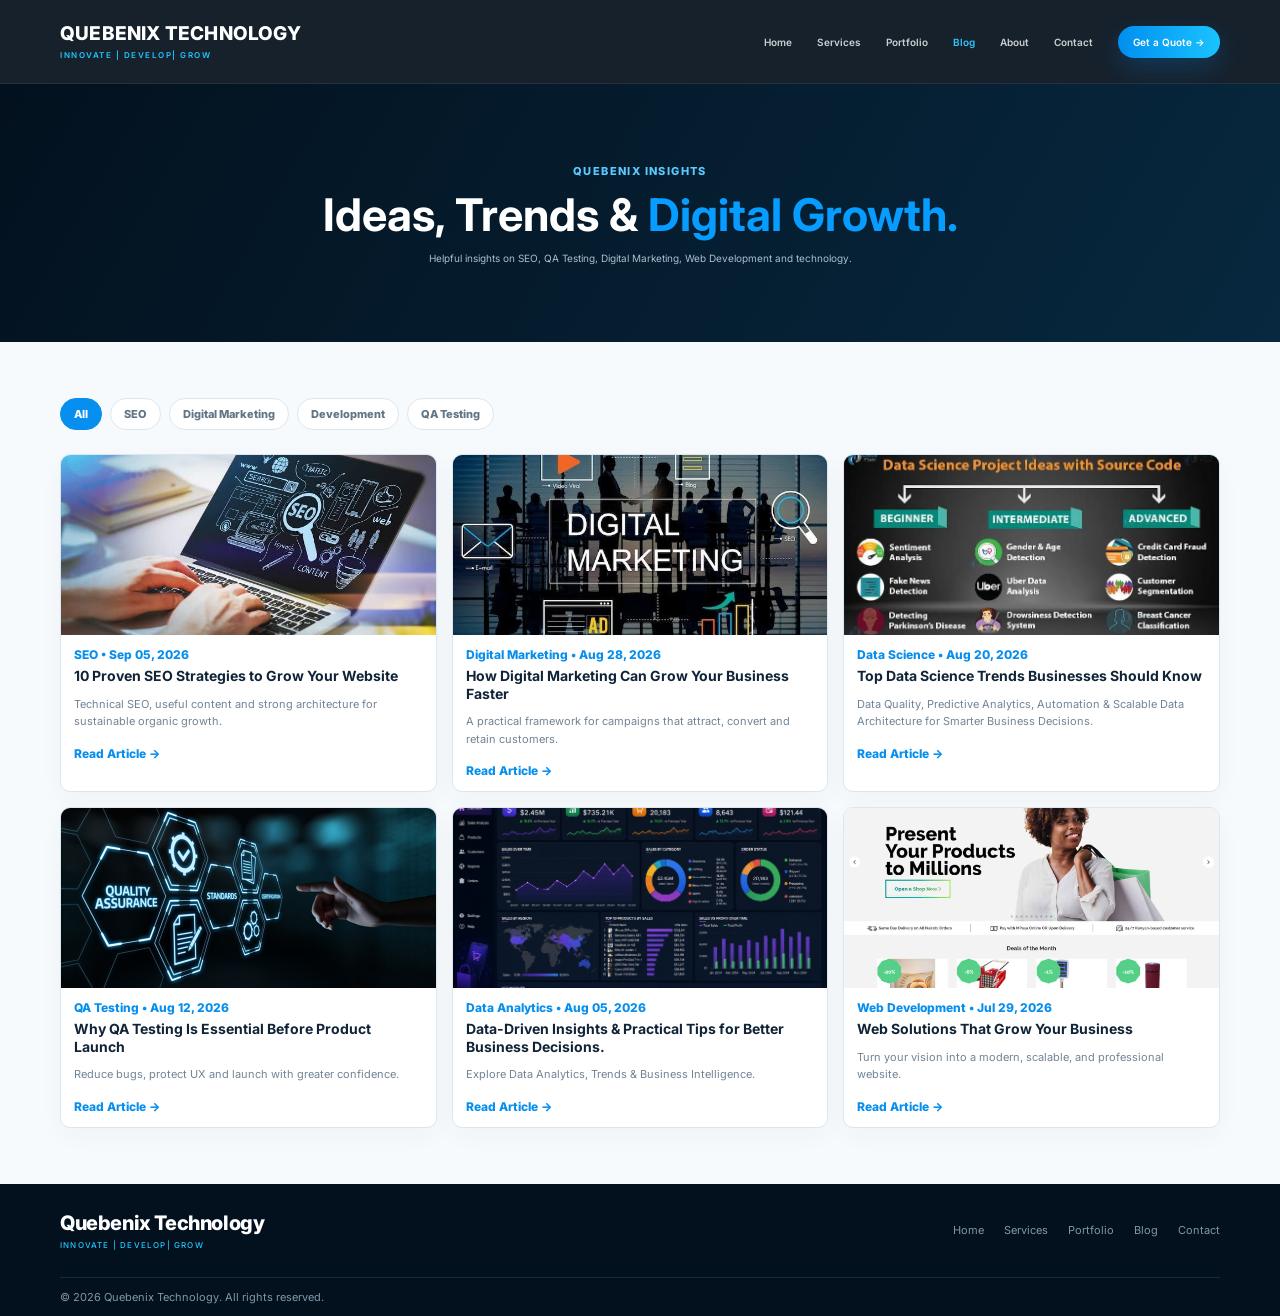
==== commit 222f7745: "Changes" ====
--- a/quebenix-reference-website/blog.html
+++ b/quebenix-reference-website/blog.html
@@ -3,83 +3,400 @@
 
 <head>
     <meta charset="utf-8">
-    <meta name="viewport" content="width=device-width,initial-scale=1">
+    <meta name="viewport" content="width=device-width, initial-scale=1">
+
     <title>Blog | Quebenix Technology</title>
+
+    <!-- Google Font -->
     <link rel="preconnect" href="https://fonts.googleapis.com">
     <link rel="preconnect" href="https://fonts.gstatic.com" crossorigin>
-    <link href="https://fonts.googleapis.com/css2?family=Inter:wght@400;500;600;700;800&display=swap" rel="stylesheet">
+
+    <link
+        href="https://fonts.googleapis.com/css2?family=Inter:wght@400;500;600;700;800&display=swap"
+        rel="stylesheet"
+    >
+
+    <!-- Main CSS -->
     <link rel="stylesheet" href="style.css">
 </head>
 
 <body>
+
+    <!-- =========================
+         HEADER
+    ========================== -->
+
     <header class="header">
-        <div class="container nav"><a class="logo" href="index.html"><img class="logo-header-img"
-                    src="assets/logo-original.jpeg" alt="Quebenix Technology"></a><button
-                class="hamb"><span></span><span></span><span></span></button>
-            <nav><a href="index.html">Home</a><a href="index.html#services">Services</a><a
-                    href="index.html#portfolio">Portfolio</a><a class="active" href="blog.html">Blog</a><a
-                    href="index.html#about">About</a><a href="index.html#contact">Contact</a><a class="quote"
-                    href="index.html#contact">Get a Quote →</a></nav>
+
+        <div class="container nav">
+
+            <!-- TEXT LOGO -->
+            <a class="logo" href="index.html">
+
+                <span class="logo-text">
+
+                    <span class="logo-name">
+                        Quebenix Technology
+                    </span>
+
+                    <span class="logo-tagline">
+                       INNOVATE | DEVELOP| GROW
+                    </span>
+
+                </span>
+
+            </a>
+
+
+            <!-- MOBILE MENU BUTTON -->
+            <button class="hamb" aria-label="Open Menu">
+                <span></span>
+                <span></span>
+                <span></span>
+            </button>
+
+
+            <!-- NAVIGATION -->
+            <nav>
+
+                <a href="index.html">
+                    Home
+                </a>
+
+                <a href="index.html#services">
+                    Services
+                </a>
+
+                <a href="index.html#portfolio">
+                    Portfolio
+                </a>
+
+                <a class="active" href="blog.html">
+                    Blog
+                </a>
+
+                <a href="index.html#about">
+                    About
+                </a>
+
+                <a href="index.html#contact">
+                    Contact
+                </a>
+
+                <a class="quote" href="index.html#contact">
+                    Get a Quote →
+                </a>
+
+            </nav>
+
         </div>
+
     </header>
+
+
+    <!-- =========================
+         BLOG HERO
+    ========================== -->
+
     <section class="blog-hero">
-        <div class="container"><small class="eyebrow" style="color:#5bcaff">QUEBENIX INSIGHTS</small>
-            <h1>Ideas, Trends & <span>Digital Growth.</span></h1>
-            <p>Helpful insights on SEO, QA Testing, Digital Marketing, Web Development and technology.</p>
+
+        <div class="container">
+
+            <small class="eyebrow" style="color:#5bcaff;">
+                QUEBENIX INSIGHTS
+            </small>
+
+            <h1>
+                Ideas, Trends &
+                <span>Digital Growth.</span>
+            </h1>
+
+            <p>
+                Helpful insights on SEO, QA Testing, Digital Marketing,
+                Web Development and technology.
+            </p>
+
         </div>
+
     </section>
+
+
+    <!-- =========================
+         BLOG POSTS
+    ========================== -->
+
     <section class="section">
+
         <div class="container">
-            <div class="filters"><button class="active" data-filter="all">All</button><button
-                    data-filter="seo">SEO</button><button data-filter="marketing">Digital Marketing</button><button
-                    data-filter="dev">Development</button><button data-filter="qa">QA Testing</button></div>
+
+            <!-- FILTERS -->
+            <div class="filters">
+
+                <button class="active" data-filter="all">
+                    All
+                </button>
+
+                <button data-filter="seo">
+                    SEO
+                </button>
+
+                <button data-filter="marketing">
+                    Digital Marketing
+                </button>
+
+                <button data-filter="dev">
+                    Development
+                </button>
+
+                <button data-filter="qa">
+                    QA Testing
+                </button>
+
+            </div>
+
+
+            <!-- POSTS -->
             <div class="all-posts">
-                <article class="post" data-cat="seo"><img src="assets/SEO.jpg" alt="">
-                    <div class="meta" style="padding:12px 13px 0">SEO • Sep 05, 2026</div>
-                    <h2>10 Proven SEO Strategies to Grow Your Website</h2>
-                    <p>Technical SEO, useful content and strong architecture for sustainable organic growth.</p><a
-                        href="#">Read Article →</a>
-                </article>
-                <article class="post" data-cat="marketing"><img src="assets/digital marketing.jpg" alt="">
-                    <div class="meta" style="padding:12px 13px 0">Digital Marketing • Aug 28, 2026</div>
-                    <h2>How Digital Marketing Can Grow Your Business Faster</h2>
-                    <p>A practical framework for campaigns that attract, convert and retain customers.</p><a
-                        href="#">Read Article →</a>
-                </article>
-                <article class="post" data-cat="dev"><img src="assets/Data.jpg" alt="">
-                    <div class="meta" style="padding:12px 13px 0">< Data Scientist</Data> • Aug 20, 2026</div>
-                    <h2>Top Data Science Trends Businesses Should Know</h2>
-                    <p>Data Quality, Predictive Analytics, Automation & Scalable Data Architecture for Smarter Business Decisions.</p><a href="#">Read
-                        Article →</a>
-                </article>
-                <article class="post" data-cat="qa"><img src="assets/Qa.jpg" alt="">
-                    <div class="meta" style="padding:12px 13px 0">QA Testing • Aug 12, 2026</div>
-                    <h2>Why QA Testing Is Essential Before Product Launch</h2>
-                    <p>Reduce bugs, protect UX and launch with greater confidence.</p><a href="#">Read Article →</a>
-                </article>
-                <article class="post" data-cat="seo"><img src="assets/Ecommerce.png" alt="">
-                    <div class="meta" style="padding:12px 13px 0">Data Analysits • Aug 05, 2026</div>
-                    <h2>Data-Driven Insights & Practical Tips for Better Business Decisions.</h2>
-                    <p>Explore Data Analytics, Trends & Business Intelligence.</p><a href="#">Read Article →</a>
-                </article>
-                <article class="post" data-cat="marketing"><img src="assets/banner.jpg" alt="">
-                    <div class="meta" style="padding:12px 13px 0">Web Development • Jul 29, 2026</div>
-                    <h2>Web Solutions That Grow Your Business</h2>
-                    <p>Turn your vision into a modern, scalable, and professional website.</p><a href="#">Read Article →</a>
-                </article>
+
+
+                <!-- POST 1 -->
+                <article class="post" data-cat="seo">
+
+                    <img
+                        src="assets/SEO.jpg"
+                        alt="SEO Strategies"
+                    >
+
+                    <div class="meta">
+                        SEO • Sep 05, 2026
+                    </div>
+
+                    <h2>
+                        10 Proven SEO Strategies to Grow Your Website
+                    </h2>
+
+                    <p>
+                        Technical SEO, useful content and strong architecture
+                        for sustainable organic growth.
+                    </p>
+
+                    <a href="#">
+                        Read Article →
+                    </a>
+
+                </article>
+
+
+                <!-- POST 2 -->
+                <article class="post" data-cat="marketing">
+
+                    <img
+                        src="assets/digital marketing.jpg"
+                        alt="Digital Marketing"
+                    >
+
+                    <div class="meta">
+                        Digital Marketing • Aug 28, 2026
+                    </div>
+
+                    <h2>
+                        How Digital Marketing Can Grow Your Business Faster
+                    </h2>
+
+                    <p>
+                        A practical framework for campaigns that attract,
+                        convert and retain customers.
+                    </p>
+
+                    <a href="#">
+                        Read Article →
+                    </a>
+
+                </article>
+
+
+                <!-- POST 3 -->
+                <article class="post" data-cat="dev">
+
+                    <img
+                        src="assets/Data.jpg"
+                        alt="Data Science"
+                    >
+
+                    <div class="meta">
+                        Data Science • Aug 20, 2026
+                    </div>
+
+                    <h2>
+                        Top Data Science Trends Businesses Should Know
+                    </h2>
+
+                    <p>
+                        Data Quality, Predictive Analytics, Automation &
+                        Scalable Data Architecture for Smarter Business Decisions.
+                    </p>
+
+                    <a href="#">
+                        Read Article →
+                    </a>
+
+                </article>
+
+
+                <!-- POST 4 -->
+                <article class="post" data-cat="qa">
+
+                    <img
+                        src="assets/Qa.jpg"
+                        alt="QA Testing"
+                    >
+
+                    <div class="meta">
+                        QA Testing • Aug 12, 2026
+                    </div>
+
+                    <h2>
+                        Why QA Testing Is Essential Before Product Launch
+                    </h2>
+
+                    <p>
+                        Reduce bugs, protect UX and launch with greater confidence.
+                    </p>
+
+                    <a href="#">
+                        Read Article →
+                    </a>
+
+                </article>
+
+
+                <!-- POST 5 -->
+                <article class="post" data-cat="seo">
+
+                    <img
+                        src="assets/Ecommerce.png"
+                        alt="Data Analytics"
+                    >
+
+                    <div class="meta">
+                        Data Analytics • Aug 05, 2026
+                    </div>
+
+                    <h2>
+                        Data-Driven Insights & Practical Tips for Better
+                        Business Decisions.
+                    </h2>
+
+                    <p>
+                        Explore Data Analytics, Trends & Business Intelligence.
+                    </p>
+
+                    <a href="#">
+                        Read Article →
+                    </a>
+
+                </article>
+
+
+                <!-- POST 6 -->
+                <article class="post" data-cat="marketing">
+
+                    <img
+                        src="assets/banner.jpg"
+                        alt="Web Development"
+                    >
+
+                    <div class="meta">
+                        Web Development • Jul 29, 2026
+                    </div>
+
+                    <h2>
+                        Web Solutions That Grow Your Business
+                    </h2>
+
+                    <p>
+                        Turn your vision into a modern, scalable,
+                        and professional website.
+                    </p>
+
+                    <a href="#">
+                        Read Article →
+                    </a>
+
+                </article>
+
             </div>
+
         </div>
+
     </section>
+
+
+    <!-- =========================
+         FOOTER
+    ========================== -->
+
     <footer class="footer">
-        <div class="container footer-main"><a class="footer-brand" href="index.html"><img
-                    src="assets/logo-original.jpeg" alt="Quebenix Technology"></a>
-            <div class="footer-nav"><a href="index.html">Home</a><a href="index.html#services">Services</a><a
-                    href="index.html#portfolio">Portfolio</a><a href="blog.html">Blog</a><a
-                    href="index.html#contact">Contact</a></div>
+
+        <div class="container footer-main">
+
+            <!-- FOOTER TEXT BRAND -->
+            <a class="footer-brand" href="index.html">
+
+                <span class="footer-brand-name">
+                    Quebenix Technology
+                </span>
+
+                <span class="footer-brand-tagline">
+                  INNOVATE | DEVELOP| GROW
+                </span>
+
+            </a>
+
+
+            <!-- FOOTER NAV -->
+            <div class="footer-nav">
+
+                <a href="index.html">
+                    Home
+                </a>
+
+                <a href="index.html#services">
+                    Services
+                </a>
+
+                <a href="index.html#portfolio">
+                    Portfolio
+                </a>
+
+                <a href="blog.html">
+                    Blog
+                </a>
+
+                <a href="index.html#contact">
+                    Contact
+                </a>
+
+            </div>
+
         </div>
-        <div class="container bottom"><span>© 2026 Quebenix Technology. All rights reserved.</span></div>
+
+
+        <!-- COPYRIGHT -->
+        <div class="container bottom">
+
+            <span>
+                © 2026 Quebenix Technology. All rights reserved.
+            </span>
+
+        </div>
+
     </footer>
+
+
+    <!-- JavaScript -->
     <script src="script.js"></script>
+
 </body>
 
 </html>
--- a/quebenix-reference-website/style.css
+++ b/quebenix-reference-website/style.css
@@ -1,1330 +1,2584 @@
+
+/* =========================================================
+   GLOBAL
+========================================================= */
+
 * {
-  box-sizing: border-box
+    box-sizing: border-box;
 }
 
 html {
-  scroll-behavior: smooth
+    scroll-behavior: smooth;
 }
 
 body {
-  margin: 0;
-  font-family: Inter, Arial, sans-serif;
-  background: #f7fafc;
-  color: #102337
+    margin: 0;
+    font-family: Inter, Arial, sans-serif;
+    background: #f7fafc;
+    color: #102337;
 }
 
 a {
-  text-decoration: none;
-  color: inherit
+    text-decoration: none;
+    color: inherit;
+}
+
+button,
+input,
+select,
+textarea {
+    font-family: inherit;
 }
 
 .container {
-  width: min(1160px, 92%);
-  margin: auto
-}
+    width: min(1160px, 92%);
+    margin: auto;
+}
+
+
+/* =========================================================
+   ROOT COLORS
+========================================================= */
 
 :root {
-  --blue: #079cff;
-  --cyan: #20c7ff;
-  --nav: #04111e;
-  --dark: #03111e;
-  --line: #dbe7ef;
-  --muted: #718496
-}
+    --blue: #079cff;
+    --cyan: #20c7ff;
+    --nav: #04111e;
+    --dark: #03111e;
+    --line: #dbe7ef;
+    --muted: #718496;
+}
+
+
+/* =========================================================
+   HEADER
+========================================================= */
 
 .header {
-  height: 84px;
-  background: rgba(3, 15, 27, .92);
-  backdrop-filter: blur(18px);
-  -webkit-backdrop-filter: blur(18px);
-  border-bottom: 1px solid #ffffff12;
-  color: #fff;
-  position: sticky;
-  top: 0;
-  z-index: 100
+    height: 84px;
+    background: rgba(3, 15, 27, 0.92);
+    backdrop-filter: blur(18px);
+    -webkit-backdrop-filter: blur(18px);
+    border-bottom: 1px solid #ffffff12;
+    color: #fff;
+    position: sticky;
+    top: 0;
+    z-index: 1000;
 }
 
 .nav {
-  height: 100%;
-  display: flex;
-  align-items: center;
-  justify-content: space-between
-}
+    height: 100%;
+    display: flex;
+    align-items: center;
+    justify-content: space-between;
+}
+
+
+/* =========================================================
+   HEADER LOGO
+========================================================= */
+/* =========================
+   HEADER LOGO — PERFECT ALIGNMENT
+========================= */
 
 .logo {
-  display: flex;
-  align-items: center;
-  gap: 0
-}
-
-.logo .mark {
-  width: 31px;
-  height: 31px;
-  border: 5px solid var(--blue);
-  border-radius: 50%;
-  color: var(--blue);
-  font-weight: 800;
-  display: grid;
-  place-items: center;
-  position: relative
-}
-
-.logo .mark:after {
-  content: "";
-  position: absolute;
-  width: 10px;
-  height: 5px;
-  right: -7px;
-  bottom: 0;
-  background: var(--blue);
-  transform: rotate(45deg);
-  border-radius: 5px
-}
-
-.logo b {
-  font-size: 14px;
-  display: block;
-  line-height: 1
-}
-
-.logo small {
-  font-size: 7px;
-  letter-spacing: 1.5px;
-  opacity: .65
-}
-
-.logo .logo-header-img {
-  display: block;
-  width: 250px;
-  height: auto;
-  max-height: 78px;
-  object-fit: contain;
-  object-position: left center
-}
+    display: flex;
+    align-items: center;
+    gap: 10px;
+    height: 100%;
+    text-decoration: none;
+    flex-shrink: 0;
+}
+
+.logo-image {
+    width: 72px;
+    height: 64px;
+    object-fit: contain;
+    object-position: center;
+    display: block;
+    flex-shrink: 0;
+    border-radius: 6px;
+}
+
+.logo-text {
+    display: flex;
+    flex-direction: column;
+    justify-content: center;
+    align-items: flex-start;
+    line-height: 1;
+    height: 100%;
+}
+
+.logo-name {
+    font-size: 19px;
+    font-weight: 800;
+    color: #ffffff;
+    letter-spacing: 0.2px;
+    line-height: 1.1;
+    white-space: nowrap;
+    text-transform: uppercase;
+}
+
+.logo-tagline {
+    margin-top: 6px;
+    font-size: 8px;
+    font-weight: 600;
+    color: #20c7ff;
+    letter-spacing: 1.5px;
+    line-height: 1;
+    white-space: nowrap;
+    text-transform: uppercase;
+}
+
+
+/* =========================================================
+   NAVIGATION
+========================================================= */
 
 .nav nav {
-  display: flex;
-  align-items: center;
-  gap: 25px;
-  font-size: 10px;
-  font-weight: 600
+    display: flex;
+    align-items: center;
+    gap: 25px;
+    font-size: 10px;
+    font-weight: 600;
 }
 
 .nav nav a {
-  opacity: .78
+    opacity: 0.78;
+    transition:
+        color 0.25s ease,
+        opacity 0.25s ease,
+        transform 0.25s ease;
 }
 
 .nav nav a:hover,
 .nav nav a.active {
-  color: #32c4ff;
-  opacity: 1
-}
+    color: #32c4ff;
+    opacity: 1;
+}
+
+
+/* =========================================================
+   QUOTE BUTTON
+========================================================= */
 
 .quote {
-  background: linear-gradient(90deg, #008ff0, #1ac3ff);
-  padding: 10px 15px;
-  border-radius: 20px;
-  color: #fff !important;
-  opacity: 1 !important;
-  box-shadow: 0 10px 25px #008fff33
-}
+    background: linear-gradient(90deg, #008ff0, #1ac3ff);
+    padding: 10px 15px;
+    border-radius: 20px;
+    color: #fff !important;
+    opacity: 1 !important;
+    box-shadow: 0 10px 25px #008fff33;
+    transition:
+        transform 0.25s ease,
+        box-shadow 0.25s ease;
+}
+
+.quote:hover {
+    transform: translateY(-2px);
+    box-shadow: 0 14px 30px #008fff44;
+}
+
+
+/* =========================================================
+   HAMBURGER
+========================================================= */
 
 .hamb {
-  display: none;
-  background: none;
-  border: 0
+    display: none;
+    background: none;
+    border: 0;
+    padding: 5px;
+    cursor: pointer;
 }
 
 .hamb span {
-  display: block;
-  width: 23px;
-  height: 2px;
-  background: #fff;
-  margin: 5px
-}
-
-/* =========================
+    display: block;
+    width: 23px;
+    height: 2px;
+    background: #fff;
+    margin: 5px;
+    transition: 0.3s ease;
+}
+
+
+/* =========================================================
    HERO
-========================= */
+========================================================= */
 
 .hero {
-  min-height: 515px;
-  color: #fff;
-  position: relative;
-  overflow: hidden;
-  background: #031321 url("assets/hero.jpg") right center/58% 100% no-repeat
-}
-
-.hero:after {
-  content: "";
-  position: absolute;
-  inset: 0;
-  background: linear-gradient(90deg, #03111feF 0%, #041727D9 40%, #03111e18 78%)
+    min-height: 515px;
+    color: #fff;
+    position: relative;
+    overflow: hidden;
+    background:
+        #031321 url("assets/hero.jpg")
+        right center / 58% 100%
+        no-repeat;
+}
+
+.hero::after {
+    content: "";
+    position: absolute;
+    inset: 0;
+    background:
+        linear-gradient(
+            90deg,
+            #03111feF 0%,
+            #041727D9 40%,
+            #03111e18 78%
+        );
 }
 
 .hero .container {
-  position: relative;
-  z-index: 2;
-  min-height: 515px;
-  display: flex;
-  align-items: center
+    position: relative;
+    z-index: 2;
+    min-height: 515px;
+    display: flex;
+    align-items: center;
 }
 
 .hero-copy {
-  width: 57%;
-  padding: 45px 0
+    width: 57%;
+    padding: 45px 0;
 }
 
 .badge {
-  font-size: 8px;
-  border: 1px solid #2183b4;
-  background: #092a43;
-  border-radius: 20px;
-  padding: 7px 10px;
-  color: #77d4ff
+    font-size: 6px;
+    border: 1px solid #2183b4;
+    background: #092a43;
+    border-radius: 20px;
+    padding: 7px 10px;
+    color: #77d4ff;
 }
 
 .hero h1 {
-  font-size: clamp(38px, 5vw, 60px);
-  line-height: 1.02;
-  letter-spacing: -2.5px;
-  margin: 18px 0 13px
+    font-size: 50px;
+    line-height: 1.15;
 }
 
 .hero h1 span {
-  color: var(--blue)
+    color: var(--blue);
 }
 
 .hero p {
-  font-size: 11px;
-  color: #b1c4d4;
-  max-width: 505px
+    font-size: 13px;
+    color: #b1c4d4;
+    max-width: 505px;
+    line-height: 1.7;
 }
 
 .actions {
-  display: flex;
-  gap: 10px;
-  margin: 20px 0;
-  flex-wrap: wrap
+    display: flex;
+    gap: 10px;
+    margin: 20px 0;
+    flex-wrap: wrap;
 }
 
 .btn {
-  display: inline-flex;
-  align-items: center;
-  justify-content: center;
-  border-radius: 24px;
-  padding: 11px 16px;
-  font-size: 9px;
-  font-weight: 800
+    display: inline-flex;
+    align-items: center;
+    justify-content: center;
+    border-radius: 24px;
+    padding: 11px 16px;
+    font-size: 11px;
+    font-weight: 800;
+    transition:
+        transform 0.25s ease,
+        box-shadow 0.25s ease;
+}
+
+.btn:hover {
+    transform: translateY(-2px);
 }
 
 .btn.blue {
-  background: linear-gradient(90deg, #008ff0, #1bc3ff);
-  color: #fff
+    background: linear-gradient(90deg, #008ff0, #1bc3ff);
+    color: #fff;
+    box-shadow: 0 10px 25px #008fff33;
 }
 
 .btn.glass {
-  border: 1px solid #4e8caf;
-  background: #ffffff08;
-  backdrop-filter: blur(8px);
-  color: #fff
+    border: 1px solid #4e8caf;
+    background: #ffffff08;
+    backdrop-filter: blur(8px);
+    color: #fff;
 }
 
 .tags {
-  display: flex;
-  gap: 16px;
-  flex-wrap: wrap;
-  color: #b3c7d6;
-  font-size: 8px
+    display: flex;
+    gap: 16px;
+    flex-wrap: wrap;
+    color: #b3c7d6;
+    font-size: 11px;
 }
 
 .trusted {
-  margin-top: 24px;
-  color: #718da2;
-  font-size: 8px
+    margin-top: 24px;
+    color: #718da2;
+    font-size: 11px;
 }
 
 .trusted div {
-  margin-top: 7px;
-  color: #b1c2cf
-}
-
-/* =========================
+    margin-top: 7px;
+    color: #b1c2cf;
+}
+
+
+/* =========================================================
    GENERAL SECTIONS
-========================= */
+========================================================= */
 
 .section {
-  padding: 56px 0
+    padding: 56px 0;
 }
 
 .section-head {
-  display: flex;
-  justify-content: space-between;
-  align-items: end;
-  gap: 20px;
-  margin-bottom: 27px
+    display: flex;
+    justify-content: space-between;
+    align-items: end;
+    gap: 20px;
+    margin-bottom: 27px;
 }
 
 .eyebrow {
-  font-size: 8px;
-  letter-spacing: 1.4px;
-  color: #078ff0;
-  font-weight: 800
+    font-size: 11px;
+    letter-spacing: 1.4px;
+    color: #078ff0;
+    font-weight: 800;
 }
 
 .section h2 {
-  font-size: 27px;
-  line-height: 1.12;
-  margin: 5px 0
+    font-size: 27px;
+    line-height: 1.12;
+    margin: 5px 0;
 }
 
 .section h2 span {
-  color: var(--blue)
+    color: var(--blue);
 }
 
 .section-head p {
-  font-size: 9px;
-  color: var(--muted);
-  max-width: 600px;
-  margin: 6px 0
+    font-size: 11px;
+    color: var(--muted);
+    max-width: 600px;
+    margin: 6px 0;
+    line-height: 1.7;
 }
 
 .view {
-  font-size: 8px;
-  color: #078ff0;
-  font-weight: 800;
-  white-space: nowrap
-}
-
-/* =========================
+    font-size: 8px;
+    color: #078ff0;
+    font-weight: 800;
+    white-space: nowrap;
+}
+
+
+/* =========================================================
    SERVICES
-========================= */
+========================================================= */
 
 .services {
-  background: #fbfdff
+    background: #fbfdff;
 }
 
 .service-grid {
-  display: grid;
-  grid-template-columns: repeat(4, 1fr);
-  gap: 13px
+    display: grid;
+    grid-template-columns: repeat(4, 1fr);
+    gap: 13px;
 }
 
 .glass-card {
-  border: 1px solid #dce6ee;
-  background: linear-gradient(135deg, #ffffffcc, #f7fbff99);
-  border-radius: 10px;
-  padding: 19px;
-  box-shadow: inset 0 1px #fff, 0 8px 25px #1436510a;
-  transition: .2s
+    border: 1px solid #dce6ee;
+    background:
+        linear-gradient(
+            135deg,
+            #ffffffcc,
+            #f7fbff99
+        );
+    border-radius: 10px;
+    padding: 19px;
+    box-shadow:
+        inset 0 1px #fff,
+        0 8px 25px #1436510a;
+    transition:
+        transform 0.25s ease,
+        box-shadow 0.25s ease;
 }
 
 .glass-card:hover {
-  transform: translateY(-3px);
-  box-shadow: 0 15px 35px #14365118
+    transform: translateY(-3px);
+    box-shadow: 0 15px 35px #14365118;
 }
 
 .icon {
-  width: 34px;
-  height: 34px;
-  border-radius: 10px;
-  background: #eaf7ff;
-  color: #078ff0;
-  display: grid;
-  place-items: center;
-  font-weight: 800;
-  margin-bottom: 12px
+    width: 34px;
+    height: 34px;
+    border-radius: 10px;
+    background: #eaf7ff;
+    color: #078ff0;
+    display: grid;
+    place-items: center;
+    font-weight: 800;
+    margin-bottom: 12px;
 }
 
 .glass-card h3 {
-  font-size: 10px;
-  margin: 0
+    font-size: 13px;
+    margin: 0;
 }
 
 .glass-card p {
-  font-size: 8px;
-  color: var(--muted);
-  min-height: 35px
+    font-size: 13px;
+    color: var(--muted);
+    min-height: 35px;
+    line-height: 1.6;
 }
 
 .learn {
-  font-size: 8px;
-  color: #078ff0;
-  font-weight: 800
-}
-
-/* =========================
+    font-size: 12px;
+    color: #078ff0;
+    font-weight: 800;
+}
+
+
+/* =========================================================
    ABOUT
-========================= */
+========================================================= */
 
 .about {
-  background: linear-gradient(120deg, #03111e, #07253c);
-  color: #fff
+    background:
+        linear-gradient(
+            120deg,
+            #03111e,
+            #07253c
+        );
+    color: #fff;
 }
 
 .about-grid {
-  display: grid;
-  grid-template-columns: 1fr 1fr;
-  gap: 55px;
-  align-items: center
+    display: grid;
+    grid-template-columns: 1fr 1fr;
+    gap: 55px;
+    align-items: center;
 }
 
 .about h2 {
-  font-size: 29px;
-  line-height: 1.1
+    font-size: 44px;
+    line-height: 1.1;
 }
 
 .about h2 span {
-  color: var(--blue)
+    color: var(--blue);
 }
 
 .about p {
-  font-size: 9px;
-  color: #a7bdce;
-  max-width: 510px
+    font-size: 12px;
+    color: #a7bdce;
+    max-width: 510px;
+    line-height: 1.8;
 }
 
 .about-visual {
-  height: 275px;
-  border: 1px solid #079cff;
-  border-radius: 15px;
-  overflow: hidden;
-  position: relative;
-  background: #071b2a
+    height: 275px;
+    border: 1px solid #079cff;
+    border-radius: 15px;
+    overflow: hidden;
+    position: relative;
+    background: #071b2a;
 }
 
 .about-visual img {
-  width: 100%;
-  height: 100%;
-  object-fit: cover;
-  opacity: .8
-}
-
-.about-visual:after {
-  content: "";
-  position: absolute;
-  inset: 0;
-  background: linear-gradient(90deg, #05182ab8, #05182a11)
+    width: 100%;
+    height: 100%;
+    object-fit: cover;
+    opacity: 0.8;
+}
+
+.about-visual::after {
+    content: "";
+    position: absolute;
+    inset: 0;
+    background:
+        linear-gradient(
+            90deg,
+            #05182ab8,
+            #05182a11
+        );
 }
 
 .story {
-  position: absolute;
-  z-index: 2;
-  right: 22px;
-  top: 25px;
-  font-size: 16px;
-  font-style: italic;
-  color: #70d6ff;
-  text-shadow: 0 0 12px #000
+    position: absolute;
+    z-index: 2;
+    right: 22px;
+    top: 25px;
+    font-size: 18px;
+    font-style: italic;
+    color: #70d6ff;
+    text-shadow: 0 0 12px #000;
 }
 
 .play {
-  position: absolute;
-  z-index: 3;
-  left: 50%;
-  bottom: 25px;
-  transform: translateX(-50%);
-  width: 45px;
-  height: 45px;
-  border-radius: 50%;
-  display: grid;
-  place-items: center;
-  background: #079cff;
-  box-shadow: 0 0 25px #079cff77
+    position: absolute;
+    z-index: 3;
+    left: 50%;
+    bottom: 25px;
+    transform: translateX(-50%);
+    width: 45px;
+    height: 45px;
+    border-radius: 50%;
+    display: grid;
+    place-items: center;
+    background: #079cff;
+    box-shadow: 0 0 25px #079cff77;
 }
 
 .stats {
-  display: flex;
-  gap: 35px;
-  margin-top: 25px
+    display: flex;
+    gap: 35px;
+    margin-top: 25px;
 }
 
 .stats b {
-  display: block;
-  color: #18bfff;
-  font-size: 19px
+    display: block;
+    color: #18bfff;
+    font-size: 19px;
 }
 
 .stats small {
-  font-size: 7px;
-  color: #7893a7
-}
-
-/* =========================
-   WHY US
-========================= */
+    font-size: 11px;
+    color: #7893a7;
+}
+
+
+/* =========================================================
+   WHY CHOOSE US SLIDER
+========================================================= */
 
 .why {
-  text-align: center;
-  background: #fff
+    overflow: hidden;
 }
 
 .why-grid {
-  display: grid;
-  grid-template-columns: repeat(5, 1fr);
-  border-top: 1px solid var(--line);
-  border-bottom: 1px solid var(--line)
-}
-
-.why-grid div {
-  padding: 23px 8px
-}
-
-.why-grid div+div {
-  border-left: 1px solid var(--line)
-}
-
-.why-grid strong {
-  font-size: 21px;
-  color: #078ff0
-}
-
-.why-grid h3 {
-  font-size: 8px;
-  margin: 7px 0 3px
-}
-
-.why-grid p {
-  font-size: 7px;
-  color: var(--muted);
-  margin: 0
-}
-
-/* =========================
+    display: flex;
+    gap: 22px;
+    overflow-x: auto;
+    scroll-behavior: smooth;
+    padding: 15px 5px 25px;
+    scrollbar-width: none;
+    cursor: grab;
+}
+
+.why-grid::-webkit-scrollbar {
+    display: none;
+}
+
+.why-grid:active {
+    cursor: grabbing;
+}
+
+
+/* =========================================================
+   WHY CARDS
+========================================================= */
+
+.why-card {
+    flex: 0 0 calc((100% - 66px) / 4);
+    min-height: 210px;
+    padding: 30px 24px;
+    background: #ffffff;
+    border: 1px solid #e5edf4;
+    border-radius: 18px;
+    text-align: center;
+    box-shadow:
+        0 10px 30px rgba(16, 35, 55, 0.07);
+    transition:
+        transform 0.35s ease,
+        box-shadow 0.35s ease,
+        border-color 0.35s ease;
+}
+
+.why-card:hover {
+    transform: translateY(-8px);
+    border-color: rgba(7, 156, 255, 0.35);
+    box-shadow:
+        0 18px 40px rgba(7, 156, 255, 0.13);
+}
+
+.why-card strong {
+    width: 58px;
+    height: 58px;
+    margin: 0 auto 18px;
+    display: flex;
+    align-items: center;
+    justify-content: center;
+    border-radius: 15px;
+    background:
+        linear-gradient(
+            135deg,
+            #079cff,
+            #20c7ff
+        );
+    color: #ffffff;
+    font-size: 25px;
+    box-shadow:
+        0 8px 22px rgba(7, 156, 255, 0.25);
+}
+
+.why-card h3 {
+    margin: 0 0 10px;
+    color: #102337;
+    font-size: 18px;
+    font-weight: 700;
+}
+
+.why-card p {
+    margin: 0;
+    color: #718294;
+    font-size: 13px;
+    line-height: 1.7;
+}
+
+
+/* =========================================================
+   WHY SLIDER DOTS
+========================================================= */
+
+.why-dots {
+    display: flex;
+    justify-content: center;
+    gap: 8px;
+    margin-top: 12px;
+}
+
+.why-dot {
+    width: 8px;
+    height: 8px;
+    border-radius: 50%;
+    background: #cbd6df;
+    transition: all 0.3s ease;
+}
+
+.why-dot.active {
+    width: 25px;
+    border-radius: 10px;
+    background: #079cff;
+}
+
+
+/* =========================================================
    PORTFOLIO
-========================= */
+========================================================= */
 
 .portfolio {
-  background: linear-gradient(120deg, #03111e, #07263e);
-  color: #fff
+    background:
+        linear-gradient(
+            120deg,
+            #03111e,
+            #07263e
+        );
+    color: #fff;
 }
 
 .project-grid {
-  display: grid;
-  grid-template-columns: repeat(4, 1fr);
-  gap: 13px
+    display: grid;
+    grid-template-columns: repeat(4, 1fr);
+    gap: 13px;
 }
 
 .project {
-  border: 1px solid #16435e;
-  background: #082238;
-  border-radius: 11px;
-  overflow: hidden;
-  padding-bottom: 12px
+    display: block;
+    border: 1px solid #16435e;
+    background: #082238;
+    border-radius: 11px;
+    overflow: hidden;
+    padding-bottom: 12px;
+    text-decoration: none;
+    color: inherit;
+    cursor: pointer;
+    position: relative;
+    transition:
+        transform 0.3s ease,
+        box-shadow 0.3s ease,
+        border-color 0.3s ease,
+        background 0.3s ease;
+}
+
+.project:hover {
+    transform: translateY(-8px);
+    border-color: #168cff;
+    background: #092b46;
+    box-shadow:
+        0 18px 40px rgba(0, 0, 0, 0.28);
+}
+
+.project:focus {
+    outline: 2px solid #20c7ff;
+    outline-offset: 3px;
 }
 
 .project img {
-  width: 100%;
-  height: 155px;
-  object-fit: cover;
-  display: block
+    width: 100%;
+    height: 155px;
+    object-fit: cover;
+    display: block;
+    transition: transform 0.4s ease;
+}
+
+.project:hover img {
+    transform: scale(1.04);
 }
 
 .project small,
 .project h3,
 .project p {
-  margin-left: 14px
+    margin-left: 14px;
+    margin-right: 14px;
 }
 
 .project small {
-  display: block;
-  color: #32c4ff;
-  font-size: 7px;
-  margin-top: 10px
+    display: block;
+    color: #32c4ff;
+    font-size: 11px;
+    margin-top: 10px;
 }
 
 .project h3 {
-  font-size: 10px;
-  margin-top: 3px;
-  margin-bottom: 0
+    font-size: 11px;
+    margin-top: 3px;
+    margin-bottom: 0;
 }
 
 .project p {
-  font-size: 7px;
-  color: #8098aa;
-  margin-top: 2px
-}
-
-/* =========================
+    font-size: 11px;
+    color: #8098aa;
+    margin-top: 2px;
+    margin-bottom: 0;
+    line-height: 1.6;
+}
+
+.view-project {
+    display: inline-flex;
+    align-items: center;
+    gap: 5px;
+    margin: 12px 14px 0;
+    color: #168cff;
+    font-size: 11px;
+    font-weight: 700;
+    transition:
+        transform 0.3s ease,
+        color 0.3s ease;
+}
+
+.project:hover .view-project {
+    transform: translateX(5px);
+    color: #32c4ff;
+}
+
+
+/* =========================================================
    BLOG
-========================= */
+========================================================= */
 
 .blog {
-  background: #fbfdff
+    background: #fbfdff;
 }
 
 .blog-grid {
-  display: grid;
-  grid-template-columns: repeat(4, 1fr);
-  gap: 12px
+    display: grid;
+    grid-template-columns: repeat(4, 1fr);
+    gap: 12px;
 }
 
 .post {
-  border: 1px solid var(--line);
-  border-radius: 10px;
-  overflow: hidden;
-  background: #fff;
-  box-shadow: 0 8px 25px #14365109
+    border: 1px solid var(--line);
+    border-radius: 10px;
+    overflow: hidden;
+    background: #fff;
+    box-shadow: 0 8px 25px #14365109;
+    transition:
+        transform 0.25s ease,
+        box-shadow 0.25s ease;
+}
+
+.post:hover {
+    transform: translateY(-4px);
+    box-shadow: 0 15px 35px #14365115;
 }
 
 .post img {
-  width: 100%;
-  height: 112px;
-  object-fit: cover;
-  display: block
+    width: 100%;
+    height: 112px;
+    object-fit: cover;
+    display: block;
 }
 
 .post .body {
-  padding: 11px
+    padding: 11px;
 }
 
 .post .meta {
-  font-size: 6px;
-  color: #078ff0;
-  font-weight: 800
+    font-size: 12px;
+    color: #078ff0;
+    font-weight: 800;
 }
 
 .post time {
-  float: right;
-  color: #8091a0;
-  font-weight: 500
+    float: right;
+    color: #8091a0;
+    font-weight: 500;
 }
 
 .post h3 {
-  font-size: 9px;
-  line-height: 1.3;
-  min-height: 28px;
-  margin: 8px 0
+    font-size: 12px;
+    line-height: 1.3;
+    min-height: 28px;
+    margin: 8px 0;
 }
 
 .post a {
-  font-size: 7px;
-  color: #078ff0;
-  font-weight: 800
-}
-
-/* =========================
+    font-size: 12px;
+    color: #078ff0;
+    font-weight: 800;
+}
+
+
+/* =========================================================
    TESTIMONIALS
-========================= */
+========================================================= */
 
 .testimonials {
-  background: linear-gradient(120deg, #03111e, #07263d);
-  color: #fff;
-  padding: 55px 0
+    background:
+        linear-gradient(
+            120deg,
+            #03111e,
+            #07263d
+        );
+    color: #fff;
+    padding: 55px 0;
 }
 
 .testi-grid {
-  display: grid;
-  grid-template-columns: .75fr 1.25fr;
-  gap: 45px;
-  align-items: center
+    display: grid;
+    grid-template-columns: 0.75fr 1.25fr;
+    gap: 45px;
+    align-items: center;
 }
 
 .testimonials h2 {
-  font-size: 28px;
-  margin: 5px 0
+    font-size: 28px;
+    margin: 5px 0;
 }
 
 .testimonials h2 span {
-  color: #079cff
+    color: #079cff;
 }
 
 .testimonials p {
-  font-size: 9px;
-  color: #a6bdce
+    font-size: 11px;
+    color: #a6bdce;
+    line-height: 1.7;
 }
 
 .quotes {
-  display: grid;
-  grid-template-columns: 1fr 1fr;
-  gap: 12px
+    display: grid;
+    grid-template-columns: 1fr 1fr;
+    gap: 12px;
 }
 
 .quote-card {
-  background: #ffffff08;
-  border: 1px solid #ffffff12;
-  border-radius: 12px;
-  padding: 18px;
-  backdrop-filter: blur(14px);
-  box-shadow: inset 0 1px #ffffff0d
+    background: #ffffff08;
+    border: 1px solid #ffffff12;
+    border-radius: 12px;
+    padding: 18px;
+    backdrop-filter: blur(14px);
+    box-shadow: inset 0 1px #ffffff0d;
 }
 
 .quote-card p {
-  font-size: 8px;
-  color: #b8cbd7
+    font-size: 11px;
+    color: #b8cbd7;
 }
 
 .quote-foot {
-  display: flex;
-  align-items: center;
-  gap: 8px;
-  margin-top: 16px
+    display: flex;
+    align-items: center;
+    gap: 8px;
+    margin-top: 16px;
 }
 
 .avatar {
-  width: 28px;
-  height: 28px;
-  border-radius: 50%;
-  background: linear-gradient(135deg, #5ccfff, #254e7d);
-  display: grid;
-  place-items: center;
-  font-size: 8px;
-  font-weight: 800
+    width: 28px;
+    height: 28px;
+    border-radius: 50%;
+    background:
+        linear-gradient(
+            135deg,
+            #5ccfff,
+            #254e7d
+        );
+    display: grid;
+    place-items: center;
+    font-size: 8px;
+    font-weight: 800;
 }
 
 .quote-foot span {
-  font-size: 7px
+    font-size: 11px;
 }
 
 .stars {
-  margin-left: auto;
-  color: #1bc0ff;
-  font-size: 8px
-}
-
-/* =========================
+    margin-left: auto;
+    color: #1bc0ff;
+    font-size: 8px;
+}
+
+
+/* =========================================================
    CONTACT
-========================= */
+========================================================= */
 
 .contact {
-  background: linear-gradient(110deg, #f4faff, #eaf4fc);
-  position: relative;
-  overflow: hidden
-}
-
-.contact-grid {
-  display: grid;
-  grid-template-columns: .9fr 1.1fr;
-  gap: 45px;
-  align-items: center
-}
-
-.contact h2 {
-  font-size: 30px;
-  line-height: 1.05
-}
-
-.contact h2 span {
-  color: #078ff0
-}
-
-.contact p {
-  font-size: 9px;
-  color: var(--muted)
-}
-
-.details {
-  font-size: 9px;
-  line-height: 2.4;
-  color: #4d6376
-}
-
-.details b {
-  color: #078ff0;
-  margin-right: 7px
-}
-
-.form {
-  background: #ffffffb8;
-  border: 1px solid #d7e6f1;
-  border-radius: 12px;
-  padding: 19px;
-  backdrop-filter: blur(16px);
-  box-shadow: 0 18px 45px #123b570d
-}
-
-.two {
-  display: grid;
-  grid-template-columns: 1fr 1fr;
-  gap: 10px
-}
-
-label {
-  display: block;
-  font-size: 7px;
-  font-weight: 800;
-  color: #546b7d;
-  margin-bottom: 10px
-}
-
-input,
-select,
-textarea {
-  display: block;
-  width: 100%;
-  border: 1px solid #dce7ef;
-  border-radius: 6px;
-  background: #fff;
-  padding: 9px;
-  font: inherit;
-  font-size: 8px;
-  margin-top: 5px
-}
-
-textarea {
-  height: 78px;
-  resize: vertical
-}
+    position: relative;
+    overflow: hidden;
+    background:
+        radial-gradient(
+            circle at 0% 20%,
+            rgba(7, 156, 255, 0.08),
+            transparent 32%
+        ),
+        radial-gradient(
+            circle at 100% 80%,
+            rgba(32, 199, 255, 0.07),
+            transparent 30%
+        ),
+        #f7fbff;
+}
+
+
+/* =========================================================
+   CONTACT HEADING
+========================================================= */
+
+.contact-heading {
+    max-width: 720px;
+    margin-bottom: 42px;
+}
+
+.contact-heading h2 {
+    margin: 10px 0 14px;
+    font-size: 42px;
+    line-height: 1.12;
+    color: #102337;
+    letter-spacing: -1px;
+}
+
+.contact-heading h2 span {
+    color: #079cff;
+}
+
+.contact-heading p {
+    max-width: 650px;
+    margin: 0;
+    font-size: 14px;
+    line-height: 1.8;
+    color: #718496;
+}
+
+
+/* =========================================================
+   MAIN CONTACT GRID
+========================================================= */
+
+.contact-modern {
+    display: grid;
+    grid-template-columns: 0.92fr 1.08fr;
+    gap: 28px;
+    align-items: stretch;
+}
+
+
+/* =========================================================
+   LEFT CONTACT INFO
+========================================================= */
+
+.contact-info {
+    position: relative;
+    padding: 30px;
+    border-radius: 22px;
+    background:
+        linear-gradient(
+            145deg,
+            #ffffff 0%,
+            #f1f3f5 55%,
+            #e4e7eb 100%
+        );
+    color: #102337;
+    overflow: hidden;
+    box-shadow:
+        0 22px 55px rgba(3, 17, 30, 0.14);
+}
+
+.contact-info::before {
+    content: "";
+    position: absolute;
+    width: 220px;
+    height: 220px;
+    border-radius: 50%;
+    background: rgba(255, 255, 255, 0.72);
+    filter: blur(5px);
+    top: -100px;
+    right: -80px;
+}
+
+.contact-info::after {
+    content: "";
+    position: absolute;
+    width: 180px;
+    height: 180px;
+    border-radius: 50%;
+    background: rgba(32, 199, 255, 0.06);
+    bottom: -90px;
+    left: -70px;
+}
+
+
+/* =========================================================
+   CONTACT INTRO
+========================================================= */
+
+.contact-intro {
+    position: relative;
+    z-index: 2;
+    display: flex;
+    gap: 16px;
+    align-items: flex-start;
+    margin-bottom: 30px;
+}
+
+.contact-icon {
+    width: 48px;
+    height: 48px;
+    flex-shrink: 0;
+    display: flex;
+    align-items: center;
+    justify-content: center;
+    border-radius: 14px;
+    background:
+        linear-gradient(
+            135deg,
+            #079cff,
+            #20c7ff
+        );
+    color: #fff;
+    font-size: 22px;
+    box-shadow:
+        0 10px 25px rgba(7, 156, 255, 0.25);
+}
+
+.contact-intro h3 {
+    margin: 0 0 7px;
+    font-size: 19px;
+    color: #102337;
+}
+
+.contact-intro p {
+    margin: 0;
+    font-size: 12px;
+    line-height: 1.7;
+    color: #718496;
+}
+
+
+/* =========================================================
+   CONTACT CARDS
+========================================================= */
+
+.contact-cards {
+    position: relative;
+    z-index: 2;
+    display: flex;
+    flex-direction: column;
+    gap: 11px;
+}
+
+.contact-card {
+    display: flex;
+    align-items: center;
+    gap: 14px;
+    padding: 15px;
+    border: 1px solid rgba(16, 35, 55, 0.08);
+    border-radius: 13px;
+    background: rgba(255, 255, 255, 0.72);
+    box-shadow: 0 8px 22px rgba(16, 35, 55, 0.05);
+    transition:
+        transform 0.3s ease,
+        background 0.3s ease,
+        border-color 0.3s ease;
+}
+
+.contact-card:hover {
+    transform: translateX(6px);
+    background: rgba(7, 156, 255, 0.07);
+    border-color: rgba(32, 199, 255, 0.28);
+}
+
+.contact-card-icon {
+    width: 39px;
+    height: 39px;
+    flex-shrink: 0;
+    display: flex;
+    align-items: center;
+    justify-content: center;
+    border-radius: 10px;
+    background: rgba(7, 156, 255, 0.12);
+    color: #20c7ff;
+    font-size: 16px;
+}
+
+.contact-card > div:nth-child(2) {
+    min-width: 0;
+    flex: 1;
+}
+
+.contact-card span {
+    display: block;
+    margin-bottom: 3px;
+    font-size: 10px;
+    color: #718496;
+    text-transform: uppercase;
+    letter-spacing: 1px;
+}
+
+.contact-card strong {
+    display: block;
+    font-size: 12px;
+    font-weight: 600;
+    color: #102337;
+    overflow-wrap: anywhere;
+}
+
+.contact-arrow {
+    color: #20c7ff;
+    font-size: 18px;
+    transition: transform 0.3s ease;
+}
+
+.contact-card:hover .contact-arrow {
+    transform: translateX(4px);
+}
+
+
+/* =========================================================
+   AVAILABILITY
+========================================================= */
+
+.availability {
+    position: relative;
+    z-index: 2;
+    display: flex;
+    align-items: center;
+    gap: 11px;
+    margin-top: 24px;
+    padding-top: 20px;
+    border-top: 1px solid rgba(16, 35, 55, 0.09);
+}
+
+.status-dot {
+    width: 9px;
+    height: 9px;
+    border-radius: 50%;
+    background: #22c55e;
+    box-shadow:
+        0 0 0 5px rgba(34, 197, 94, 0.10),
+        0 0 16px rgba(34, 197, 94, 0.6);
+    animation: availabilityPulse 2s infinite;
+}
+
+@keyframes availabilityPulse {
+    0%,
+    100% {
+        box-shadow:
+            0 0 0 5px rgba(34, 197, 94, 0.10),
+            0 0 16px rgba(34, 197, 94, 0.6);
+    }
+
+    50% {
+        box-shadow:
+            0 0 0 9px rgba(34, 197, 94, 0.03),
+            0 0 22px rgba(34, 197, 94, 0.8);
+    }
+}
+
+.availability strong {
+    display: block;
+    font-size: 11px;
+    color: #102337;
+}
+
+.availability small {
+    display: block;
+    margin-top: 3px;
+    font-size: 10px;
+    color: #7f9aae;
+}
+
+
+/* =========================================================
+   CONTACT FORM BOX
+========================================================= */
+
+.contact-form-box {
+    position: relative;
+    padding: 32px;
+    border-radius: 22px;
+    background: rgba(255, 255, 255, 0.90);
+    border: 1px solid #dce9f2;
+    box-shadow:
+        0 22px 55px rgba(11, 49, 80, 0.09);
+    backdrop-filter: blur(12px);
+}
+
+
+/* =========================================================
+   FORM TOP
+========================================================= */
+
+.form-top {
+    display: flex;
+    align-items: flex-start;
+    justify-content: space-between;
+    margin-bottom: 25px;
+}
+
+.form-top > div:first-child span {
+    font-size: 9px;
+    font-weight: 800;
+    color: #079cff;
+    letter-spacing: 1.7px;
+}
+
+.form-top h3 {
+    margin: 6px 0 0;
+    font-size: 23px;
+    color: #102337;
+}
+
+.form-number {
+    width: 42px;
+    height: 42px;
+    display: flex;
+    align-items: center;
+    justify-content: center;
+    border-radius: 12px;
+    background: #eef8ff;
+    color: #079cff;
+    font-size: 12px;
+    font-weight: 800;
+}
+
+
+/* =========================================================
+   MODERN FORM
+========================================================= */
+
+.modern-form {
+    display: flex;
+    flex-direction: column;
+    gap: 17px;
+}
+
+.form-field label {
+    display: block;
+    margin-bottom: 7px;
+    font-size: 11px;
+    font-weight: 700;
+    color: #31485a;
+}
+
+.input-box {
+    display: flex;
+    align-items: center;
+    gap: 10px;
+    min-height: 48px;
+    padding: 0 14px;
+    border: 1px solid #dce7ef;
+    border-radius: 11px;
+    background: #fbfdff;
+    transition:
+        border-color 0.25s ease,
+        box-shadow 0.25s ease,
+        background 0.25s ease;
+}
+
+.input-box > span {
+    flex-shrink: 0;
+    color: #079cff;
+    font-size: 13px;
+}
+
+.input-box input,
+.input-box select,
+.input-box textarea {
+    width: 100%;
+    border: 0;
+    outline: 0;
+    background: transparent;
+    color: #102337;
+    font-family: inherit;
+    font-size: 12px;
+}
+
+.input-box input,
+.input-box select {
+    height: 46px;
+}
+
+.input-box textarea {
+    min-height: 105px;
+    padding: 13px 0;
+    resize: vertical;
+}
+
+.input-box:focus-within {
+    border-color: #20c7ff;
+    background: #fff;
+    box-shadow:
+        0 0 0 4px rgba(32, 199, 255, 0.08);
+}
+
+.input-box input::placeholder,
+.input-box textarea::placeholder {
+    color: #9aabb8;
+}
+
+.input-box select {
+    cursor: pointer;
+}
+
+.textarea-box {
+    align-items: flex-start;
+    padding-top: 13px;
+}
+
+
+/* =========================================================
+   SUBMIT BUTTON
+========================================================= */
+
+.contact-submit {
+    position: relative;
+    width: fit-content;
+    min-width: 150px;
+    min-height: 44px;
+    display: flex;
+    align-items: center;
+    justify-content: space-between;
+    margin: 2px auto 0;
+    padding: 0 14px;
+    border: 0;
+    border-radius: 11px;
+    background:
+        linear-gradient(
+            135deg,
+            #079cff,
+            #20c7ff
+        );
+    color: #fff;
+    font-family: inherit;
+    font-size: 12px;
+    font-weight: 800;
+    cursor: pointer;
+    overflow: hidden;
+    box-shadow:
+        0 10px 25px rgba(7, 156, 255, 0.22);
+    transition:
+        transform 0.25s ease,
+        box-shadow 0.25s ease;
+}
+
+.contact-submit::before {
+    content: "";
+    position: absolute;
+    top: 0;
+    left: -100%;
+    width: 100%;
+    height: 100%;
+    background:
+        linear-gradient(
+            90deg,
+            transparent,
+            rgba(255, 255, 255, 0.25),
+            transparent
+        );
+    transition: left 0.5s ease;
+}
+
+.contact-submit:hover::before {
+    left: 100%;
+}
+
+.contact-submit:hover {
+    transform: translateY(-2px);
+    box-shadow:
+        0 15px 30px rgba(7, 156, 255, 0.30);
+}
+
+.contact-submit b {
+    position: relative;
+    z-index: 1;
+    width: 24px;
+    height: 24px;
+    display: flex;
+    align-items: center;
+    justify-content: center;
+    border-radius: 7px;
+    background: rgba(255, 255, 255, 0.18);
+    font-size: 14px;
+}
+
+.contact-submit span {
+    position: relative;
+    z-index: 1;
+}
+
+
+/* =========================================================
+   FORM MESSAGE
+========================================================= */
+
+#formMsg {
+    margin: 2px 0 0;
+    text-align: center;
+    font-size: 11px;
+    font-weight: 600;
+}
+
+
+/* =========================================================
+   CONTACT ART
+========================================================= */
 
 .contact-art {
-  height: 100%;
-  min-height: 200px;
-  display: flex;
-  align-items: center;
-  justify-content: center
+    height: 100%;
+    min-height: 200px;
+    display: flex;
+    align-items: center;
+    justify-content: center;
 }
 
 .contact-art img {
-  max-width: 100%;
-  height: 210px;
-  object-fit: cover;
-  border-radius: 15px;
-  box-shadow: 0 20px 50px #0c315225
-}
-
-/* =========================
+    max-width: 100%;
+    height: 210px;
+    object-fit: cover;
+    border-radius: 15px;
+    box-shadow: 0 20px 50px #0c315225;
+}
+
+
+/* =========================================================
    FOOTER
-========================= */
+========================================================= */
 
 .footer {
-  background: #03111e;
-  color: #7f96a8
+    background: #03111e;
+    color: #7f96a8;
 }
 
 .footer-main {
-  padding: 27px 0;
-  display: flex;
-  align-items: center;
-  justify-content: space-between
+    padding: 27px 0;
+    display: flex;
+    align-items: center;
+    justify-content: space-between;
 }
 
 .footer-nav {
-  display: flex;
-  gap: 20px;
-  font-size: 7px
+    display: flex;
+    gap: 20px;
+    font-size: 11px;
+}
+
+.footer-nav a {
+    transition: color 0.25s ease;
+}
+
+.footer-nav a:hover {
+    color: #20c7ff;
 }
 
 .social {
-  display: flex;
-  gap: 6px
+    display: flex;
+    gap: 6px;
 }
 
 .social span {
-  width: 24px;
-  height: 24px;
-  border: 1px solid #173a52;
-  border-radius: 50%;
-  display: grid;
-  place-items: center;
-  font-size: 7px
+    width: 24px;
+    height: 24px;
+    border: 1px solid #173a52;
+    border-radius: 50%;
+    display: grid;
+    place-items: center;
+    font-size: 11px;
+    transition:
+        border-color 0.25s ease,
+        color 0.25s ease,
+        transform 0.25s ease;
+}
+
+.social span:hover {
+    border-color: #20c7ff;
+    color: #20c7ff;
+    transform: translateY(-2px);
+}
+
+
+/* =========================================================
+   FOOTER TEXT LOGO
+========================================================= */
+
+.footer-brand {
+    display: flex;
+    flex-direction: column;
+    text-decoration: none;
+}
+
+.footer-brand-name {
+    font-size: 20px;
+    font-weight: 800;
+    color: #ffffff;
+    letter-spacing: -0.4px;
+}
+
+.footer-brand-tagline {
+    margin-top: 5px;
+    font-size: 8px;
+    font-weight: 500;
+    color: #20c7ff;
+    letter-spacing: 1.2px;
+    text-transform: uppercase;
+}
+
+.footer-tagline {
+    display: block;
+    margin-top: 8px;
+    font-size: 11px;
+    letter-spacing: 2.8px;
+    color: #8ea6b8;
+}
+
+.footer-tagline i {
+    font-style: normal;
+    color: #20c7ff;
+    padding: 0 4px;
 }
 
 .bottom {
-  border-top: 1px solid #122c40;
-  padding: 12px 0;
-  font-size: 7px;
-  display: flex;
-  justify-content: space-between
-}
-
-.footer-brand {
-  display: block;
-  line-height: 0
-}
-
-.footer-brand img {
-  display: block;
-  width: 250px;
-  height: auto;
-  max-height: 120px;
-  object-fit: contain;
-  object-position: left center
-}
-
-.footer-tagline {
-  display: block;
-  margin-top: 8px;
-  font-size: 7px;
-  letter-spacing: 2.8px;
-  color: #8ea6b8
-}
-
-.footer-tagline i {
-  font-style: normal;
-  color: #20c7ff;
-  padding: 0 4px
-}
-
-/* =========================
+    border-top: 1px solid #122c40;
+    padding: 12px 0;
+    font-size: 11px;
+    display: flex;
+    justify-content: space-between;
+}
+
+
+/* =========================================================
    BLOG PAGE
-========================= */
+========================================================= */
 
 .blog-hero {
-  padding: 75px 0;
-  text-align: center;
-  background: linear-gradient(120deg, #03111e, #07283f);
-  color: #fff
+    padding: 75px 0;
+    text-align: center;
+    background:
+        linear-gradient(
+            120deg,
+            #03111e,
+            #07283f
+        );
+    color: #fff;
 }
 
 .blog-hero h1 {
-  font-size: 45px;
-  margin: 8px 0
+    font-size: 45px;
+    margin: 8px 0;
 }
 
 .blog-hero h1 span {
-  color: #079cff
+    color: #079cff;
 }
 
 .blog-hero p {
-  font-size: 10px;
-  color: #a9bfce;
-  max-width: 650px;
-  margin: auto
-}
+    font-size: 10px;
+    color: #a9bfce;
+    max-width: 650px;
+    margin: auto;
+    line-height: 1.7;
+}
+
+
+/* =========================================================
+   BLOG FILTERS
+========================================================= */
 
 .filters {
-  display: flex;
-  gap: 8px;
-  flex-wrap: wrap;
-  margin-bottom: 24px
+    display: flex;
+    gap: 8px;
+    flex-wrap: wrap;
+    margin-bottom: 24px;
 }
 
 .filters button {
-  border: 1px solid var(--line);
-  background: #fff;
-  border-radius: 20px;
-  padding: 8px 13px;
-  font-size: 8px;
-  font-weight: 800;
-  color: #607587;
-  cursor: pointer
+    border: 1px solid var(--line);
+    background: #fff;
+    border-radius: 20px;
+    padding: 8px 13px;
+    font-size: 11px;
+    font-weight: 800;
+    color: #607587;
+    cursor: pointer;
+    transition:
+        background 0.25s ease,
+        color 0.25s ease,
+        border-color 0.25s ease;
 }
 
 .filters button.active,
 .filters button:hover {
-  background: #078ff0;
-  color: #fff;
-  border-color: #078ff0
-}
+    background: #078ff0;
+    color: #fff;
+    border-color: #078ff0;
+}
+
+
+/* =========================================================
+   ALL BLOG POSTS
+========================================================= */
 
 .all-posts {
-  display: grid;
-  grid-template-columns: repeat(3, 1fr);
-  gap: 15px
+    display: grid;
+    grid-template-columns: repeat(3, 1fr);
+    gap: 15px;
 }
 
 .all-posts .post {
-  padding-bottom: 12px
+    padding-bottom: 12px;
+}
+
+.all-posts .post img {
+    width: 100%;
+    height: 180px;
+    object-fit: cover;
+}
+
+.all-posts .post .meta {
+    padding: 12px 13px 0;
 }
 
 .all-posts .post h2 {
-  font-size: 14px;
-  padding: 0 13px;
-  line-height: 1.25
+    font-size: 14px;
+    padding: 0 13px;
+    line-height: 1.25;
 }
 
 .all-posts .post p {
-  font-size: 8px;
-  color: var(--muted);
-  padding: 0 13px
+    font-size: 11px;
+    color: var(--muted);
+    padding: 0 13px;
+    line-height: 1.6;
 }
 
 .all-posts .post a {
-  margin-left: 13px
-}
-
-/* =========================
+    margin-left: 13px;
+}
+
+
+/* =========================================================
    EXPERIENCE
-========================= */
+========================================================= */
 
 .experience {
-  background: #f7fbff
+    background: #f7fbff;
 }
 
 .experience-grid {
-  display: grid;
-  grid-template-columns: repeat(4, 1fr);
-  gap: 14px;
-  margin-top: 20px
+    display: grid;
+    grid-template-columns: repeat(4, 1fr);
+    gap: 14px;
+    margin-top: 20px;
 }
 
 .experience-card {
-  background: #fff;
-  border: 1px solid var(--line);
-  border-radius: 14px;
-  padding: 24px;
-  box-shadow: 0 12px 30px #0b31500a
+    background: #fff;
+    border: 1px solid var(--line);
+    border-radius: 14px;
+    padding: 24px;
+    box-shadow: 0 12px 30px #0b31500a;
+    transition:
+        transform 0.3s ease,
+        box-shadow 0.3s ease,
+        border-color 0.3s ease;
+}
+
+.experience-card:hover {
+    transform: translateY(-5px);
+    border-color: #b9e8ff;
+    box-shadow: 0 18px 35px #0b315014;
 }
 
 .experience-card b {
-  font-size: 31px;
-  color: #079cff
+    font-size: 31px;
+    color: #079cff;
+    display: inline-block;
+}
+
+.counter {
+    display: inline-block;
+    min-width: 25px;
 }
 
 .experience-card h3 {
-  font-size: 12px;
-  margin: 6px 0
+    font-size: 12px;
+    margin: 6px 0;
 }
 
 .experience-card p {
-  font-size: 9px;
-  color: var(--muted);
-  margin: 0
-}
+    font-size: 12px;
+    color: var(--muted);
+    margin: 0;
+    line-height: 1.6;
+}
+
+
+/* =========================================================
+   INDUSTRY
+========================================================= */
 
 .industry-box {
-  margin-top: 28px;
-  padding: 28px;
-  border-radius: 16px;
-  border: 1px solid #1a4661;
-  background: linear-gradient(110deg, #061a2a, #092f49);
-  color: #fff;
-  display: grid;
-  grid-template-columns: .8fr 1.2fr;
-  gap: 30px;
-  align-items: center
+    margin-top: 28px;
+    padding: 28px;
+    border-radius: 16px;
+    border: 1px solid #1a4661;
+    background:
+        linear-gradient(
+            110deg,
+            #061a2a,
+            #092f49
+        );
+    color: #fff;
+    display: grid;
+    grid-template-columns: 0.8fr 1.2fr;
+    gap: 30px;
+    align-items: center;
 }
 
 .industry-box h2 {
-  font-size: 25px;
-  margin: 5px 0
+    font-size: 25px;
+    margin: 5px 0;
 }
 
 .industry-box h2 span {
-  color: #12b8ff
+    color: #12b8ff;
 }
 
 .industry-box p {
-  color: #9eb5c8;
-  font-size: 9px
+    color: #9eb5c8;
+    font-size: 14px;
+    line-height: 1.7;
 }
 
 .industry-list {
-  display: flex;
-  flex-wrap: wrap;
-  gap: 9px
+    display: flex;
+    flex-wrap: wrap;
+    gap: 9px;
 }
 
 .industry-list span {
-  padding: 9px 13px;
-  border: 1px solid #24526c;
-  background: #ffffff0a;
-  border-radius: 22px;
-  font-size: 8px;
-  color: #c5d7e5;
-  backdrop-filter: blur(10px)
-}
-
-/* =========================
+    padding: 9px 13px;
+    border: 1px solid #24526c;
+    background: #ffffff0a;
+    border-radius: 22px;
+    font-size: 11px;
+    color: #c5d7e5;
+    backdrop-filter: blur(10px);
+    transition:
+        background 0.25s ease,
+        border-color 0.25s ease,
+        transform 0.25s ease;
+}
+
+.industry-list span:hover {
+    background: #079cff18;
+    border-color: #20c7ff66;
+    transform: translateY(-2px);
+}
+
+
+/* =========================================================
    TOOLS & TECHNOLOGIES
-========================= */
+========================================================= */
 
 .tools {
-  background: #f8fafc;
+    background: #f8fafc;
 }
 
 .tools-grid {
-  display: grid;
-  grid-template-columns: repeat(3, 1fr);
-  gap: 24px;
-  margin-top: 40px;
+    display: grid;
+    grid-template-columns: repeat(3, 1fr);
+    gap: 24px;
+    margin-top: 40px;
 }
 
 .tool-category {
-  background: #ffffff;
-  border: 1px solid #e5e7eb;
-  border-radius: 16px;
-  padding: 25px;
-  transition: 0.3s ease;
+    background: #ffffff;
+    border: 1px solid #e5e7eb;
+    border-radius: 16px;
+    padding: 25px;
+    transition:
+        transform 0.3s ease,
+        box-shadow 0.3s ease;
 }
 
 .tool-category:hover {
-  transform: translateY(-5px);
-  box-shadow: 0 12px 30px rgba(0, 0, 0, 0.08);
+    transform: translateY(-5px);
+    box-shadow:
+        0 12px 30px rgba(0, 0, 0, 0.08);
 }
 
 .tool-category h3 {
-  margin: 0 0 18px;
-  font-size: 19px;
-  color: #102337;
+    margin: 0 0 18px;
+    font-size: 19px;
+    color: #102337;
 }
 
 .tool-list {
-  display: flex;
-  flex-wrap: wrap;
-  gap: 10px;
+    display: flex;
+    flex-wrap: wrap;
+    gap: 10px;
 }
 
 .tool-list span {
-  background: #f1f5f9;
-  color: #334155;
-  padding: 8px 13px;
-  border-radius: 8px;
-  font-size: 13px;
-  font-weight: 500;
-  transition: 0.2s ease;
+    background: #f1f5f9;
+    color: #334155;
+    padding: 8px 13px;
+    border-radius: 8px;
+    font-size: 13px;
+    font-weight: 500;
+    transition:
+        background 0.2s ease,
+        color 0.2s ease,
+        transform 0.2s ease;
 }
 
 .tool-list span:hover {
-  background: #eaf7ff;
-  color: #078ff0;
-  transform: translateY(-2px);
-}
-
-/* =========================
+    background: #eaf7ff;
+    color: #078ff0;
+    transform: translateY(-2px);
+}
+
+
+/* =========================================================
    HERO LOGO
-========================= */
+========================================================= */
 
 .hero-logo-wrap {
-  display: inline-flex;
-  align-items: center;
-  justify-content: center;
-  background: rgba(255, 255, 255, .94);
-  border: 1px solid rgba(255, 255, 255, .18);
-  border-radius: 14px;
-  padding: 8px 14px;
-  margin-bottom: 18px;
-  box-shadow: 0 10px 30px rgba(0, 0, 0, .18)
+    display: inline-flex;
+    align-items: center;
+    justify-content: center;
+    background: rgba(255, 255, 255, 0.94);
+    border: 1px solid rgba(255, 255, 255, 0.18);
+    border-radius: 14px;
+    padding: 8px 14px;
+    margin-bottom: 18px;
+    box-shadow:
+        0 10px 30px rgba(0, 0, 0, 0.18);
 }
 
 .hero-logo {
-  display: block;
-  width: 225px;
-  height: auto;
-  max-height: 170px;
-  object-fit: contain
-}
-
-/* =========================
-   RESPONSIVE
-========================= */
-
-@media(max-width:1000px) {
-
-  .service-grid,
-  .project-grid {
-    grid-template-columns: repeat(2, 1fr)
-  }
-
-  .experience-grid {
-    grid-template-columns: repeat(2, 1fr)
-  }
-
-  .industry-box {
-    grid-template-columns: 1fr
-  }
-
-  .tools-grid {
-    grid-template-columns: repeat(2, 1fr);
-  }
-
-  .logo .logo-header-img {
-    width: 220px;
-    max-height: 68px
-  }
-
-  .footer-brand img {
-    width: 220px;
-    max-height: 105px
-  }
-}
-
-@media(max-width:900px) {
-
-  .nav nav {
-    gap: 13px
-  }
-
-  .hero {
-    background-size: 70% 100%
-  }
-
-  .hero-copy {
-    width: 65%
-  }
-
-  .about-grid,
-  .testi-grid,
-  .contact-grid {
-    grid-template-columns: 1fr
-  }
-
-  .why-grid {
-    grid-template-columns: repeat(2, 1fr)
-  }
-
-  .why-grid div+div {
-    border-left: 0;
-    border-top: 1px solid var(--line)
-  }
-
-  .why-grid div:nth-child(even) {
-    border-left: 1px solid var(--line)
-  }
-}
-
-@media(max-width:650px) {
-
-  .header {
-    height: 62px
-  }
-
-  .hamb {
-    display: block
-  }
-
-  .nav nav {
-    display: none;
-    position: absolute;
-    left: 4%;
-    right: 4%;
-    top: 62px;
-    background: #061a2b;
-    border: 1px solid #1b4059;
-    border-radius: 12px;
-    padding: 9px;
-    flex-direction: column;
-    gap: 0
-  }
-
-  .nav nav.open {
-    display: flex
-  }
-
-  .nav nav a {
-    padding: 10px
-  }
-
-  .quote {
-    text-align: center
-  }
-
-  .hero {
-    background: #031321 url("assets/hero.jpg") center/cover no-repeat
-  }
-
-  .hero:after {
-    background: #03111ed9
-  }
-
-  .hero-copy {
-    width: 100%;
-    padding: 65px 0
-  }
-
-  .hero h1 {
-    font-size: 41px
-  }
-
-  .section {
-    padding: 45px 0
-  }
-
-  .section-head {
-    align-items: flex-start;
-    flex-direction: column
-  }
-
-  .service-grid,
-  .project-grid,
-  .blog-grid,
-  .all-posts,
-  .experience-grid {
-    grid-template-columns: 1fr
-  }
-
-  .about-grid {
-    gap: 25px
-  }
-
-  .about-visual {
-    height: 230px
-  }
-
-  .why-grid {
-    grid-template-columns: 1fr
-  }
-
-  .why-grid div:nth-child(even) {
-    border-left: 0
-  }
-
-  .two {
-    grid-template-columns: 1fr
-  }
-
-  .quotes {
-    grid-template-columns: 1fr
-  }
-
-  .footer-main,
-  .bottom {
-    flex-direction: column;
-    align-items: flex-start;
-    gap: 15px
-  }
-
-  .footer-nav {
-    flex-wrap: wrap
-  }
-
-  .blog-hero h1 {
-    font-size: 37px
-  }
-
-  .tools-grid {
-    grid-template-columns: 1fr;
-    gap: 18px;
-    margin-top: 28px;
-  }
-
-  .tool-category {
-    padding: 20px;
-  }
-
-  .tool-category h3 {
-    font-size: 16px;
-  }
-
-  .tool-list {
-    gap: 8px;
-  }
-
-  .tool-list span {
-    padding: 7px 11px;
+    display: block;
+    width: 225px;
+    height: auto;
+    max-height: 170px;
+    object-fit: contain;
+}
+
+
+/* =========================================================
+   TRUSTED CLIENTS - FLOATING BOTTOM RIGHT
+========================================================= */
+
+.trusted-clients {
+    position: fixed;
+    right: 20px;
+    bottom: 20px;
+    z-index: 9999;
+    display: flex;
+    align-items: center;
+    gap: 16px;
+    padding: 13px 18px;
+    background: rgba(3, 17, 30, 0.95);
+    border: 1px solid rgba(32, 199, 255, 0.28);
+    border-radius: 14px;
+    box-shadow:
+        0 15px 40px rgba(3, 17, 30, 0.28);
+    backdrop-filter: blur(14px);
+    -webkit-backdrop-filter: blur(14px);
+    color: #fff;
+    animation: trustedClientsIn 0.7s ease;
+}
+
+.trusted-clients strong {
     font-size: 11px;
-  }
-
-  .logo .logo-header-img {
-    width: 185px;
-    max-height: 58px
-  }
-
-  .footer-brand img {
-    width: 200px;
-    max-height: 95px
-  }
-
-  .footer-tagline {
-    font-size: 6px;
-    letter-spacing: 2.3px
-  }
-
-  .hero-logo-wrap {
-    padding: 6px 10px;
-    margin-bottom: 14px
-  }
-
-  .hero-logo {
-    width: 190px;
-    max-height: 145px
-  }
-
-  .project img {
-    height: 200px
-  }
-
-  .industry-box {
-    padding: 22px
-  }
-}+    font-weight: 700;
+    color: #ffffff;
+    white-space: nowrap;
+}
+
+.trusted-divider {
+    width: 1px;
+    height: 22px;
+    background: rgba(255, 255, 255, 0.15);
+    flex-shrink: 0;
+}
+
+.trusted-clients span {
+    font-size: 10px;
+    font-weight: 600;
+    color: #9eb2c1;
+    white-space: nowrap;
+    transition:
+        color 0.25s ease,
+        transform 0.25s ease;
+}
+
+.trusted-clients span:hover {
+    color: #20c7ff;
+    transform: translateY(-2px);
+}
+
+@keyframes trustedClientsIn {
+    from {
+        opacity: 0;
+        transform: translateX(70px);
+    }
+
+    to {
+        opacity: 1;
+        transform: translateX(0);
+    }
+}
+
+
+/* =========================================================
+   RESPONSIVE - 1000px
+========================================================= */
+
+@media (max-width: 1000px) {
+
+    .service-grid,
+    .project-grid {
+        grid-template-columns: repeat(2, 1fr);
+    }
+
+    .experience-grid {
+        grid-template-columns: repeat(2, 1fr);
+    }
+
+    .industry-box {
+        grid-template-columns: 1fr;
+    }
+
+    .tools-grid {
+        grid-template-columns: repeat(2, 1fr);
+    }
+
+    .why-card {
+        flex: 0 0 calc((100% - 22px) / 2);
+    }
+}
+
+
+/* =========================================================
+   RESPONSIVE - 900px
+========================================================= */
+
+@media (max-width: 900px) {
+
+    .nav nav {
+        gap: 13px;
+    }
+
+    .hero {
+        background-size: 70% 100%;
+    }
+
+    .hero-copy {
+        width: 65%;
+    }
+
+    .about-grid,
+    .testi-grid,
+    .contact-grid {
+        grid-template-columns: 1fr;
+    }
+
+    .contact-modern {
+        grid-template-columns: 1fr;
+    }
+
+    .contact-heading h2 {
+        font-size: 36px;
+    }
+
+    .quotes {
+        grid-template-columns: 1fr 1fr;
+    }
+
+    .tools-grid {
+        grid-template-columns: repeat(2, 1fr);
+    }
+}
+
+
+/* =========================================================
+   MOBILE SIDE NAVIGATION
+========================================================= */
+
+@media (max-width: 650px) {
+
+    /* HEADER */
+
+    .header {
+        height: 62px;
+        z-index: 1000;
+    }
+
+    .nav {
+        width: 100%;
+    }
+
+
+    /* MOBILE LOGO */
+
+    .logo {
+        gap: 8px;
+    }
+
+    .logo-image {
+        width: 39px;
+        height: 39px;
+        border-radius: 6px;
+    }
+
+    .logo-name {
+        font-size: 17px;
+        letter-spacing: -0.3px;
+    }
+
+    .logo-tagline {
+        margin-top: 3px;
+        font-size: 7px;
+        letter-spacing: 0.9px;
+    }
+
+
+    /* HAMBURGER */
+
+    .hamb {
+        display: block;
+        background: none;
+        border: 0;
+        padding: 5px;
+        cursor: pointer;
+        position: relative;
+        z-index: 1200;
+    }
+
+    .hamb span {
+        display: block;
+        width: 23px;
+        height: 2px;
+        background: #fff;
+        margin: 5px;
+        transition: 0.3s ease;
+    }
+
+
+    /* LEFT SIDE DRAWER */
+
+    .nav nav {
+        display: flex;
+        position: fixed;
+        top: 0;
+        left: 0;
+        width: 285px;
+        max-width: 82vw;
+        height: 100vh;
+        background: #061a2b;
+        border: 0;
+        border-right: 1px solid #1b4059;
+        border-radius: 0;
+        padding: 85px 20px 30px;
+        flex-direction: column;
+        align-items: stretch;
+        gap: 0;
+        transform: translateX(-100%);
+        transition: transform 0.35s ease;
+        z-index: 1100;
+        box-shadow:
+            10px 0 35px rgba(0, 0, 0, 0.35);
+        overflow-y: auto;
+    }
+
+    .nav nav.open {
+        display: flex;
+        transform: translateX(0);
+    }
+
+
+    /* MENU LINKS */
+
+    .nav nav a {
+        display: flex;
+        align-items: center;
+        width: 100%;
+        padding: 15px 10px;
+        color: #fff;
+        font-size: 14px;
+        border-bottom:
+            1px solid rgba(255, 255, 255, 0.08);
+        opacity: 0.85;
+        transition:
+            color 0.25s ease,
+            opacity 0.25s ease,
+            padding-left 0.25s ease;
+    }
+
+    .nav nav a:hover,
+    .nav nav a.active {
+        color: #20c7ff;
+        opacity: 1;
+        padding-left: 17px;
+    }
+
+
+    /* GET A QUOTE */
+
+    .nav nav .quote {
+        justify-content: center;
+        margin-top: 20px;
+        padding: 13px 15px;
+        border-radius: 25px;
+        background:
+            linear-gradient(
+                90deg,
+                #008ff0,
+                #1ac3ff
+            );
+        color: #fff !important;
+        border: none;
+        opacity: 1;
+        box-shadow: 0 10px 25px #008fff33;
+    }
+
+    .nav nav .quote:hover {
+        padding-left: 15px;
+    }
+
+    .quote {
+        text-align: center;
+    }
+
+
+    /* HERO */
+
+    .hero {
+        background:
+            #031321 url("assets/hero.jpg")
+            center / cover
+            no-repeat;
+    }
+
+    .hero::after {
+        background: #03111ed9;
+    }
+
+    .hero-copy {
+        width: 100%;
+        padding: 65px 0;
+    }
+
+    .hero h1 {
+        font-size: 41px;
+    }
+
+    .hero p {
+        font-size: 12px;
+    }
+
+
+    /* SECTIONS */
+
+    .section {
+        padding: 45px 0;
+    }
+
+    .section-head {
+        align-items: flex-start;
+        flex-direction: column;
+    }
+
+
+    /* GRIDS */
+
+    .service-grid,
+    .project-grid,
+    .blog-grid,
+    .all-posts,
+    .experience-grid {
+        grid-template-columns: 1fr;
+    }
+
+
+    /* ABOUT */
+
+    .about-grid {
+        gap: 25px;
+    }
+
+    .about h2 {
+        font-size: 34px;
+    }
+
+    .about-visual {
+        height: 230px;
+    }
+
+
+    /* WHY */
+
+    .why-grid {
+        gap: 15px;
+    }
+
+    .why-card {
+        flex: 0 0 85%;
+    }
+
+
+    /* CONTACT */
+
+    .contact {
+        padding: 48px 0;
+    }
+
+    .contact-heading {
+        margin-bottom: 28px;
+    }
+
+    .contact-heading h2 {
+        font-size: 30px;
+        letter-spacing: -0.5px;
+    }
+
+    .contact-heading p {
+        font-size: 12px;
+        line-height: 1.7;
+    }
+
+    .contact-modern {
+        grid-template-columns: 1fr;
+        gap: 18px;
+    }
+
+    .contact-info,
+    .contact-form-box {
+        padding: 22px;
+        border-radius: 17px;
+    }
+
+    .contact-intro h3 {
+        font-size: 17px;
+    }
+
+    .contact-intro p {
+        font-size: 11px;
+    }
+
+    .contact-card {
+        padding: 13px;
+    }
+
+    .contact-card strong {
+        font-size: 11px;
+    }
+
+    .form-top h3 {
+        font-size: 20px;
+    }
+
+    .two {
+        grid-template-columns: 1fr;
+    }
+
+
+    /* TESTIMONIALS */
+
+    .quotes {
+        grid-template-columns: 1fr;
+    }
+
+
+    /* FOOTER */
+
+    .footer-main,
+    .bottom {
+        flex-direction: column;
+        align-items: flex-start;
+        gap: 15px;
+    }
+
+    .footer-nav {
+        flex-wrap: wrap;
+    }
+
+
+    /* BLOG HERO */
+
+    .blog-hero h1 {
+        font-size: 37px;
+    }
+
+
+    /* BLOG IMAGES */
+
+    .all-posts .post img {
+        height: 200px;
+    }
+
+
+    /* TOOLS */
+
+    .tools-grid {
+        grid-template-columns: 1fr;
+        gap: 18px;
+        margin-top: 28px;
+    }
+
+    .tool-category {
+        padding: 20px;
+    }
+
+    .tool-category h3 {
+        font-size: 16px;
+    }
+
+    .tool-list {
+        gap: 8px;
+    }
+
+    .tool-list span {
+        padding: 7px 11px;
+        font-size: 11px;
+    }
+
+
+    /* FOOTER TEXT LOGO */
+
+    .footer-brand-name {
+        font-size: 18px;
+    }
+
+    .footer-brand-tagline {
+        font-size: 7px;
+        letter-spacing: 1px;
+    }
+
+    .footer-tagline {
+        font-size: 6px;
+        letter-spacing: 2.3px;
+    }
+
+
+    /* HERO LOGO */
+
+    .hero-logo-wrap {
+        padding: 6px 10px;
+        margin-bottom: 14px;
+    }
+
+    .hero-logo {
+        width: 190px;
+        max-height: 145px;
+    }
+
+
+    /* PROJECT */
+
+    .project img {
+        height: 200px;
+    }
+
+    .project:hover {
+        transform: translateY(-5px);
+    }
+
+    .view-project {
+        font-size: 12px;
+        margin-top: 13px;
+    }
+
+
+    /* INDUSTRY */
+
+    .industry-box {
+        padding: 22px;
+    }
+
+
+    /* TRUSTED CLIENTS */
+
+
+}
+
+
+/* =========================================================
+   VERY SMALL MOBILE - 420px
+========================================================= */
+
+@media (max-width: 420px) {
+
+    /* LOGO */
+
+    .logo {
+        gap: 7px;
+    }
+
+    .logo-image {
+        width: 36px;
+        height: 36px;
+    }
+
+    .logo-name {
+        font-size: 15px;
+    }
+
+    .logo-tagline {
+        font-size: 6px;
+        letter-spacing: 0.7px;
+    }
+
+
+    /* HAMBURGER */
+
+    .hamb span {
+        width: 21px;
+    }
+
+
+    /* HERO */
+
+    .hero h1 {
+        font-size: 34px;
+    }
+
+    .hero p {
+        font-size: 11px;
+    }
+
+
+    /* ABOUT */
+
+    .about h2 {
+        font-size: 30px;
+    }
+
+    .stats {
+        gap: 20px;
+        flex-wrap: wrap;
+    }
+
+
+    /* CONTACT */
+
+    .contact-heading h2 {
+        font-size: 27px;
+    }
+
+    .contact-info,
+    .contact-form-box {
+        padding: 18px;
+    }
+
+    .contact-intro {
+        gap: 11px;
+    }
+
+    .contact-icon {
+        width: 42px;
+        height: 42px;
+        font-size: 18px;
+    }
+
+    .contact-card-icon {
+        width: 35px;
+        height: 35px;
+    }
+
+    .contact-card strong {
+        font-size: 10px;
+    }
+
+    .form-top {
+        margin-bottom: 20px;
+    }
+
+    .form-top h3 {
+        font-size: 18px;
+    }
+
+
+    /* HERO LOGO */
+
+    .hero-logo {
+        width: 165px;
+        max-height: 125px;
+    }
+
+
+    /* TRUSTED CLIENTS */
+.trusted {
+    margin-top: 24px;
+    color: #718da2;
+    font-size: 11px;
+    text-align: right;
+}
+
+
+    .trusted-clients span {
+        font-size: 7px;
+    }
+
+    .trusted-divider {
+        height: 15px;
+    }
+}
+
+
+/* =========================================================
+   ACCESSIBILITY / REDUCED MOTION
+========================================================= */
+
+@media (prefers-reduced-motion: reduce) {
+
+    html {
+        scroll-behavior: auto;
+    }
+
+    *,
+    *::before,
+    *::after {
+        animation-duration: 0.01ms !important;
+        animation-iteration-count: 1 !important;
+        transition-duration: 0.01ms !important;
+    }
+}
+
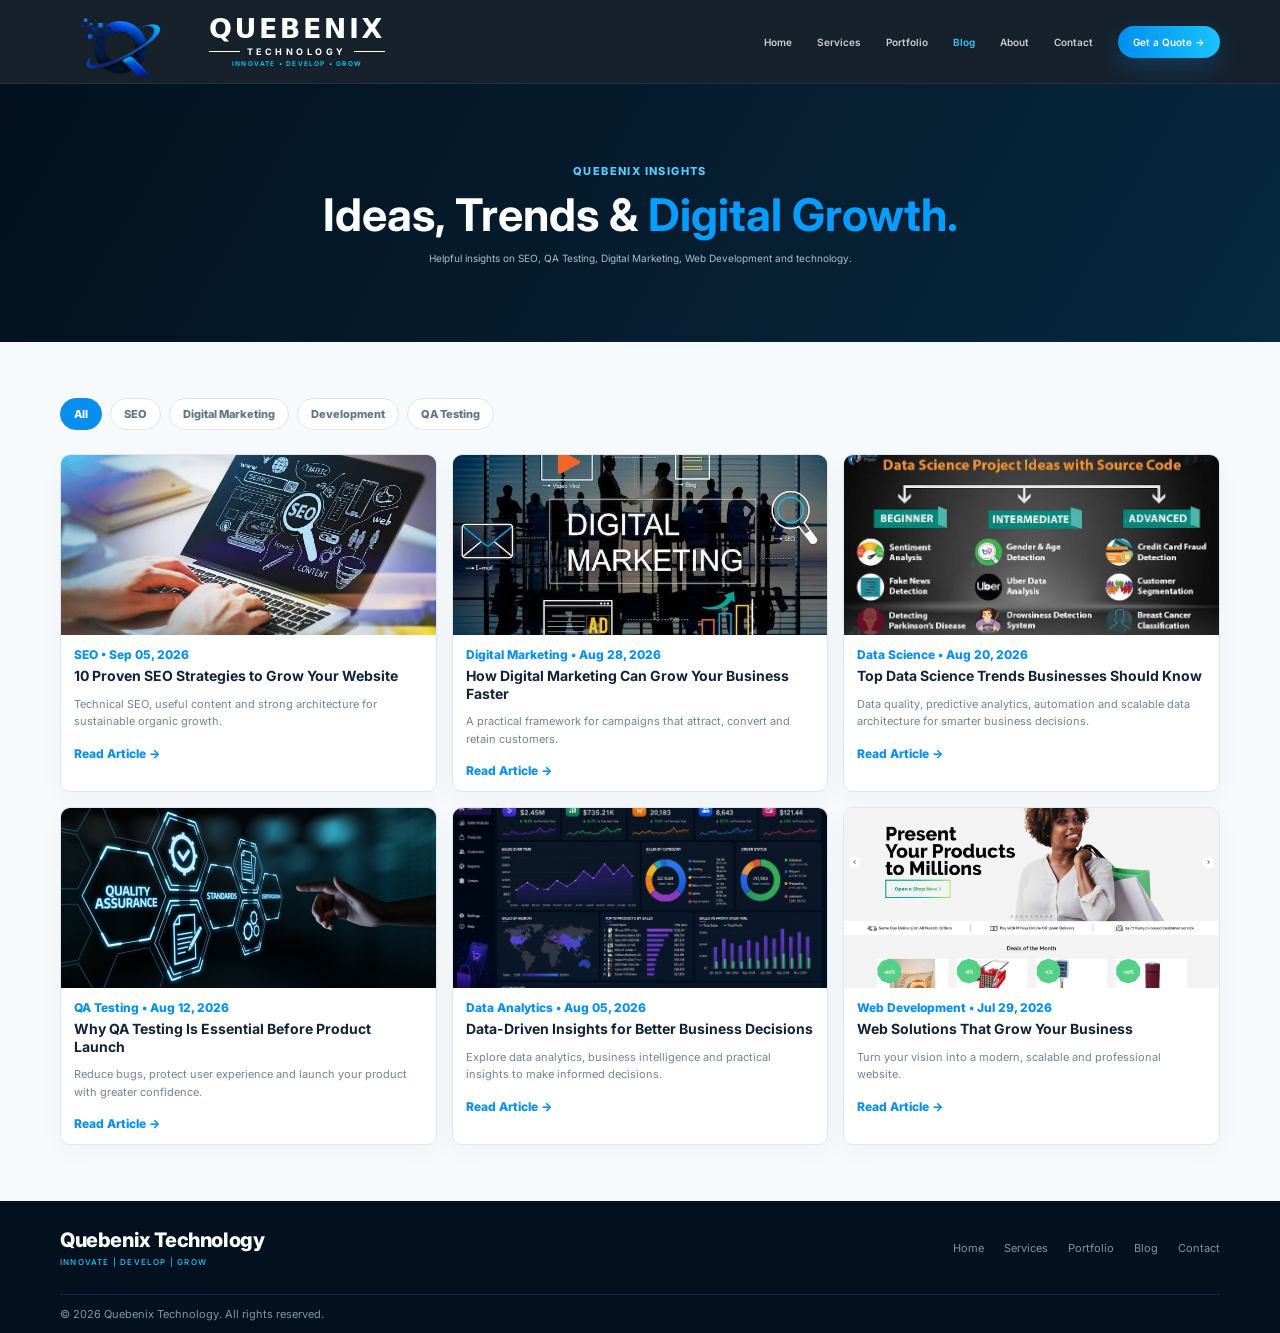
==== commit 6981f0ba: "Work" ====
--- a/quebenix-reference-website/blog.html
+++ b/quebenix-reference-website/blog.html
@@ -1,3 +1,4 @@
+
 <!doctype html>
 <html lang="en">
 
@@ -7,17 +8,58 @@
 
     <title>Blog | Quebenix Technology</title>
 
-    <!-- Google Font -->
+    <meta name="description"
+        content="Explore Quebenix Technology insights on SEO, digital marketing, web development, data analytics and QA testing.">
+
+    <!-- Google Fonts -->
     <link rel="preconnect" href="https://fonts.googleapis.com">
     <link rel="preconnect" href="https://fonts.gstatic.com" crossorigin>
 
     <link
         href="https://fonts.googleapis.com/css2?family=Inter:wght@400;500;600;700;800&display=swap"
-        rel="stylesheet"
-    >
+        rel="stylesheet">
 
     <!-- Main CSS -->
     <link rel="stylesheet" href="style.css">
+
+    <!-- Header Logo Responsive Styling -->
+    <style>
+        .header .nav {
+            display: flex;
+            align-items: center;
+        }
+
+        .header .logo {
+            display: inline-flex;
+            align-items: center;
+            flex-shrink: 0;
+            text-decoration: none;
+            line-height: 0;
+        }
+
+        
+/* Smaller Header Logo */
+.header .header-logo {
+    width: 125px;
+    max-width: 100%;
+    height: auto;
+    object-fit: contain;
+    display: block;
+}
+
+@media (max-width: 768px) {
+    .header .header-logo {
+        width: 110px;
+    }
+}
+
+@media (max-width: 480px) {
+    .header .header-logo {
+        width: 95px;
+    }
+}
+
+    </style>
 </head>
 
 <body>
@@ -30,58 +72,55 @@
 
         <div class="container nav">
 
-            <!-- TEXT LOGO -->
-            <a class="logo" href="index.html">
-
-                <span class="logo-text">
-
-                    <span class="logo-name">
-                        Quebenix Technology
-                    </span>
-
-                    <span class="logo-tagline">
-                       INNOVATE | DEVELOP| GROW
-                    </span>
-
-                </span>
+            <!-- ORIGINAL QUEBENIX LOGO -->
+            <a class="logo"
+                href="index.html"
+                aria-label="Quebenix Technology Home">
+
+                <img
+                    src="assets/logg.png"
+                    alt="Quebenix Technology - Innovate, Develop, Grow"
+                    class="header-logo">
+                     <div class="logo-text">
+        <span class="logo-name">QUEBENIX</span>
+        <div class="logo-sub-wrapper">
+            <span class="logo-line"></span>
+            <span class="logo-sub">TECHNOLOGY</span>
+            <span class="logo-line"></span>
+        </div>
+        <span class="logo-tagline">INNOVATE • DEVELOP • GROW</span>
+    </div>
+
 
             </a>
 
-
             <!-- MOBILE MENU BUTTON -->
-            <button class="hamb" aria-label="Open Menu">
+            <button
+                class="hamb"
+                type="button"
+                aria-label="Open Menu"
+                aria-expanded="false">
+
                 <span></span>
                 <span></span>
                 <span></span>
+
             </button>
-
 
             <!-- NAVIGATION -->
             <nav>
 
-                <a href="index.html">
-                    Home
-                </a>
-
-                <a href="index.html#services">
-                    Services
-                </a>
-
-                <a href="index.html#portfolio">
-                    Portfolio
-                </a>
-
-                <a class="active" href="blog.html">
-                    Blog
-                </a>
-
-                <a href="index.html#about">
-                    About
-                </a>
-
-                <a href="index.html#contact">
-                    Contact
-                </a>
+                <a href="index.html">Home</a>
+
+                <a href="index.html#services">Services</a>
+
+                <a href="index.html#portfolio">Portfolio</a>
+
+                <a class="active" href="blog.html">Blog</a>
+
+                <a href="index.html#about">About</a>
+
+                <a href="index.html#contact">Contact</a>
 
                 <a class="quote" href="index.html#contact">
                     Get a Quote →
@@ -129,35 +168,34 @@
 
         <div class="container">
 
-            <!-- FILTERS -->
+            <!-- CATEGORY FILTERS -->
             <div class="filters">
 
-                <button class="active" data-filter="all">
+                <button class="active" data-filter="all" type="button">
                     All
                 </button>
 
-                <button data-filter="seo">
+                <button data-filter="seo" type="button">
                     SEO
                 </button>
 
-                <button data-filter="marketing">
+                <button data-filter="marketing" type="button">
                     Digital Marketing
                 </button>
 
-                <button data-filter="dev">
+                <button data-filter="dev" type="button">
                     Development
                 </button>
 
-                <button data-filter="qa">
+                <button data-filter="qa" type="button">
                     QA Testing
                 </button>
 
             </div>
 
 
-            <!-- POSTS -->
+            <!-- ALL BLOG POSTS -->
             <div class="all-posts">
-
 
                 <!-- POST 1 -->
                 <article class="post" data-cat="seo">
@@ -165,7 +203,7 @@
                     <img
                         src="assets/SEO.jpg"
                         alt="SEO Strategies"
-                    >
+                        loading="lazy">
 
                     <div class="meta">
                         SEO • Sep 05, 2026
@@ -180,9 +218,7 @@
                         for sustainable organic growth.
                     </p>
 
-                    <a href="#">
-                        Read Article →
-                    </a>
+                    <a href="#">Read Article →</a>
 
                 </article>
 
@@ -193,7 +229,7 @@
                     <img
                         src="assets/digital marketing.jpg"
                         alt="Digital Marketing"
-                    >
+                        loading="lazy">
 
                     <div class="meta">
                         Digital Marketing • Aug 28, 2026
@@ -208,9 +244,7 @@
                         convert and retain customers.
                     </p>
 
-                    <a href="#">
-                        Read Article →
-                    </a>
+                    <a href="#">Read Article →</a>
 
                 </article>
 
@@ -221,7 +255,7 @@
                     <img
                         src="assets/Data.jpg"
                         alt="Data Science"
-                    >
+                        loading="lazy">
 
                     <div class="meta">
                         Data Science • Aug 20, 2026
@@ -232,13 +266,12 @@
                     </h2>
 
                     <p>
-                        Data Quality, Predictive Analytics, Automation &
-                        Scalable Data Architecture for Smarter Business Decisions.
-                    </p>
-
-                    <a href="#">
-                        Read Article →
-                    </a>
+                        Data quality, predictive analytics, automation
+                        and scalable data architecture for smarter
+                        business decisions.
+                    </p>
+
+                    <a href="#">Read Article →</a>
 
                 </article>
 
@@ -249,7 +282,7 @@
                     <img
                         src="assets/Qa.jpg"
                         alt="QA Testing"
-                    >
+                        loading="lazy">
 
                     <div class="meta">
                         QA Testing • Aug 12, 2026
@@ -260,12 +293,11 @@
                     </h2>
 
                     <p>
-                        Reduce bugs, protect UX and launch with greater confidence.
-                    </p>
-
-                    <a href="#">
-                        Read Article →
-                    </a>
+                        Reduce bugs, protect user experience and launch
+                        your product with greater confidence.
+                    </p>
+
+                    <a href="#">Read Article →</a>
 
                 </article>
 
@@ -276,24 +308,22 @@
                     <img
                         src="assets/Ecommerce.png"
                         alt="Data Analytics"
-                    >
+                        loading="lazy">
 
                     <div class="meta">
                         Data Analytics • Aug 05, 2026
                     </div>
 
                     <h2>
-                        Data-Driven Insights & Practical Tips for Better
-                        Business Decisions.
-                    </h2>
-
-                    <p>
-                        Explore Data Analytics, Trends & Business Intelligence.
-                    </p>
-
-                    <a href="#">
-                        Read Article →
-                    </a>
+                        Data-Driven Insights for Better Business Decisions
+                    </h2>
+
+                    <p>
+                        Explore data analytics, business intelligence
+                        and practical insights to make informed decisions.
+                    </p>
+
+                    <a href="#">Read Article →</a>
 
                 </article>
 
@@ -304,7 +334,7 @@
                     <img
                         src="assets/banner.jpg"
                         alt="Web Development"
-                    >
+                        loading="lazy">
 
                     <div class="meta">
                         Web Development • Jul 29, 2026
@@ -315,13 +345,11 @@
                     </h2>
 
                     <p>
-                        Turn your vision into a modern, scalable,
+                        Turn your vision into a modern, scalable
                         and professional website.
                     </p>
 
-                    <a href="#">
-                        Read Article →
-                    </a>
+                    <a href="#">Read Article →</a>
 
                 </article>
 
@@ -340,7 +368,7 @@
 
         <div class="container footer-main">
 
-            <!-- FOOTER TEXT BRAND -->
+            <!-- FOOTER TEXT BRAND - UNCHANGED -->
             <a class="footer-brand" href="index.html">
 
                 <span class="footer-brand-name">
@@ -348,34 +376,24 @@
                 </span>
 
                 <span class="footer-brand-tagline">
-                  INNOVATE | DEVELOP| GROW
+                    INNOVATE | DEVELOP | GROW
                 </span>
 
             </a>
 
 
-            <!-- FOOTER NAV -->
+            <!-- FOOTER NAVIGATION -->
             <div class="footer-nav">
 
-                <a href="index.html">
-                    Home
-                </a>
-
-                <a href="index.html#services">
-                    Services
-                </a>
-
-                <a href="index.html#portfolio">
-                    Portfolio
-                </a>
-
-                <a href="blog.html">
-                    Blog
-                </a>
-
-                <a href="index.html#contact">
-                    Contact
-                </a>
+                <a href="index.html">Home</a>
+
+                <a href="index.html#services">Services</a>
+
+                <a href="index.html#portfolio">Portfolio</a>
+
+                <a href="blog.html">Blog</a>
+
+                <a href="index.html#contact">Contact</a>
 
             </div>
 
@@ -394,9 +412,9 @@
     </footer>
 
 
-    <!-- JavaScript -->
+    <!-- EXISTING JAVASCRIPT -->
     <script src="script.js"></script>
 
 </body>
 
-</html>+</html>
--- a/quebenix-reference-website/style.css
+++ b/quebenix-reference-website/style.css
@@ -1,4 +1,3 @@
-
 /* =========================================================
    GLOBAL
 ========================================================= */
@@ -77,57 +76,81 @@
 /* =========================================================
    HEADER LOGO
 ========================================================= */
-/* =========================
-   HEADER LOGO — PERFECT ALIGNMENT
-========================= */
 
 .logo {
-    display: flex;
+    display: inline-flex;
     align-items: center;
-    gap: 10px;
-    height: 100%;
+
+    /* Q aur text ko bohat close rakha gaya */
+    gap: 0;
+
     text-decoration: none;
-    flex-shrink: 0;
+    background: transparent;
 }
 
 .logo-image {
-    width: 72px;
-    height: 64px;
+    /* Q ko bara kiya */
+    width: 118px;
+    height: 88px;
+
     object-fit: contain;
     object-position: center;
+
     display: block;
     flex-shrink: 0;
-    border-radius: 6px;
+
+    /* Q ko QUEBENIX ke aur qareeb laata hai */
+    margin-right: -4px;
 }
 
 .logo-text {
     display: flex;
     flex-direction: column;
+    align-items: stretch;
     justify-content: center;
-    align-items: flex-start;
+}
+
+.logo-name {
+    font-size: 26px;
+    font-weight: 900;
+    color: #ffffff;
+    letter-spacing: 2.5px;
     line-height: 1;
-    height: 100%;
-}
-
-.logo-name {
-    font-size: 19px;
-    font-weight: 800;
+    font-family: system-ui, -apple-system, sans-serif;
+}
+
+.logo-sub-wrapper {
+    display: flex;
+    align-items: center;
+    gap: 6px;
+    margin-top: 3px;
+    width: 100%;
+}
+
+.logo-sub {
+    font-size: 9px;
+    font-weight: 700;
     color: #ffffff;
-    letter-spacing: 0.2px;
-    line-height: 1.1;
-    white-space: nowrap;
-    text-transform: uppercase;
-}
-
-.logo-tagline {
-    margin-top: 6px;
-    font-size: 8px;
-    font-weight: 600;
-    color: #20c7ff;
-    letter-spacing: 1.5px;
+    letter-spacing: 3.5px;
     line-height: 1;
     white-space: nowrap;
-    text-transform: uppercase;
+}
+
+.logo-line {
+    flex: 1;
+    height: 1px;
+    background-color: #ffffff;
+}
+
+.logo-tagline {
+    margin-top: 4px;
+    font-size: 6.5px;
+    font-weight: 600;
+    color: #00d2ff;
+    letter-spacing: 1.2px;
+    line-height: 1;
+    text-align: center;
+    white-space: nowrap;
 }
 
 
@@ -2059,24 +2082,41 @@
     /* MOBILE LOGO */
 
     .logo {
-        gap: 8px;
+        /* Q aur text ko close rakha */
+        gap: 0;
+        height: 100%;
     }
 
     .logo-image {
-        width: 39px;
-        height: 39px;
+        /* Mobile Q ko pehle se thora bara kiya */
+        width: 52px;
+        height: 52px;
+
+        object-fit: contain;
+        object-position: center;
+
         border-radius: 6px;
+
+        /* text ke qareeb */
+        margin-right: -2px;
+    }
+
+    .logo-text {
+        justify-content: center;
+        height: 100%;
     }
 
     .logo-name {
-        font-size: 17px;
-        letter-spacing: -0.3px;
+        font-size: 16px;
+        line-height: 1.1;
+        letter-spacing: -0.15px;
     }
 
     .logo-tagline {
-        margin-top: 3px;
-        font-size: 7px;
-        letter-spacing: 0.9px;
+        margin-top: 4px;
+        font-size: 6.5px;
+        line-height: 1;
+        letter-spacing: 1px;
     }
 
 
@@ -2436,7 +2476,6 @@
 
     /* TRUSTED CLIENTS */
 
-
 }
 
 
@@ -2449,21 +2488,27 @@
     /* LOGO */
 
     .logo {
-        gap: 7px;
+        gap: 0;
     }
 
     .logo-image {
-        width: 36px;
-        height: 36px;
+        /* Small mobile par bhi Q ko bara rakha */
+        width: 46px;
+        height: 46px;
+        margin-right: -2px;
     }
 
     .logo-name {
-        font-size: 15px;
+        font-size: 14px;
+        line-height: 1.1;
+        letter-spacing: -0.2px;
     }
 
     .logo-tagline {
+        margin-top: 3px;
         font-size: 6px;
-        letter-spacing: 0.7px;
+        line-height: 1;
+        letter-spacing: 0.8px;
     }
 
 
@@ -2544,14 +2589,14 @@
     }
 
 
-    /* TRUSTED CLIENTS */
-.trusted {
-    margin-top: 24px;
-    color: #718da2;
-    font-size: 11px;
-    text-align: right;
-}
-
+    /* TRUSTED */
+
+    .trusted {
+        margin-top: 24px;
+        color: #718da2;
+        font-size: 11px;
+        text-align: right;
+    }
 
     .trusted-clients span {
         font-size: 7px;
@@ -2582,3 +2627,199 @@
     }
 }
 
+/* =========================================================
+   FINAL LOGO FIX — DESKTOP + MOBILE
+========================================================= */
+
+/* LOGO CONTAINER */
+.logo {
+    display: inline-flex;
+    align-items: center;
+    gap: 24px; /* Q aur text ke darmiyan bada gap */
+    text-decoration: none;
+    background: transparent;
+    flex-shrink: 0;
+}
+
+/* Q / LOGO IMAGE */
+.logo-image {
+    width: 105px;
+    height: 84px;
+    object-fit: contain;
+    object-position: center;
+    display: block;
+    flex-shrink: 0;
+}
+
+/* TEXT AREA */
+.logo-text {
+    display: flex;
+    flex-direction: column;
+    align-items: stretch;
+    justify-content: center;
+    min-width: max-content;
+}
+
+/* QUEBENIX */
+.logo-name {
+    font-size: 27px;
+    font-weight: 900;
+    color: #ffffff;
+    letter-spacing: 2.5px;
+    line-height: 1;
+    font-family: system-ui, -apple-system, sans-serif;
+    white-space: nowrap;
+}
+
+/* TECHNOLOGY + LINE */
+.logo-sub-wrapper {
+    display: flex;
+    align-items: center;
+    gap: 7px;
+    margin-top: 5px;
+    width: 100%;
+}
+
+.logo-sub {
+    font-size: 9px;
+    font-weight: 700;
+    color: #ffffff;
+    letter-spacing: 3.5px;
+    line-height: 1;
+    white-space: nowrap;
+}
+
+.logo-line {
+    flex: 1;
+    height: 1px;
+    min-width: 20px;
+    background-color: #ffffff;
+}
+
+/* TAGLINE */
+.logo-tagline {
+    margin-top: 5px;
+    font-size: 6.5px;
+    font-weight: 600;
+    color: #00d2ff;
+    letter-spacing: 1.2px;
+    line-height: 1;
+    text-align: center;
+    white-space: nowrap;
+}
+
+
+/* =========================================================
+   MOBILE — SAME LOGO STYLE
+========================================================= */
+
+@media (max-width: 650px) {
+
+    .header {
+        height: 84px;
+    }
+
+    .nav {
+        height: 84px;
+    }
+
+    .logo {
+        gap: 24px; /* mobile par bhi Q aur text ka same gap */
+        height: 84px;
+        align-items: center;
+    }
+
+    .logo-image {
+        width: 105px;
+        height: 78px;
+        object-fit: contain;
+        object-position: center;
+        flex-shrink: 0;
+    }
+
+    .logo-text {
+        height: auto;
+        justify-content: center;
+        min-width: max-content;
+    }
+
+    .logo-name {
+        font-size: 27px;
+        letter-spacing: 2.5px;
+        line-height: 1;
+    }
+
+    .logo-sub-wrapper {
+        gap: 7px;
+        margin-top: 5px;
+    }
+
+    .logo-sub {
+        font-size: 9px;
+        letter-spacing: 3.5px;
+    }
+
+    .logo-line {
+        height: 1px;
+        min-width: 20px;
+    }
+
+    .logo-tagline {
+        margin-top: 5px;
+        font-size: 6.5px;
+        letter-spacing: 1.2px;
+    }
+
+    /* Hamburger ko right side par proper rakho */
+    .hamb {
+        margin-left: auto;
+        flex-shrink: 0;
+    }
+}
+
+
+/* =========================================================
+   VERY SMALL MOBILE — KEEP SAME LOGO
+========================================================= */
+
+@media (max-width: 420px) {
+
+    .header {
+        height: 84px;
+    }
+
+    .nav {
+        height: 84px;
+    }
+
+    .logo {
+        gap: 20px;
+        height: 84px;
+    }
+
+    .logo-image {
+        width: 90px;
+        height: 72px;
+    }
+
+    .logo-name {
+        font-size: 23px;
+        letter-spacing: 2px;
+    }
+
+    .logo-sub-wrapper {
+        gap: 6px;
+        margin-top: 5px;
+    }
+
+    .logo-sub {
+        font-size: 8px;
+        letter-spacing: 3px;
+    }
+
+    .logo-tagline {
+        margin-top: 5px;
+        font-size: 6px;
+        letter-spacing: 1px;
+    }
+}
